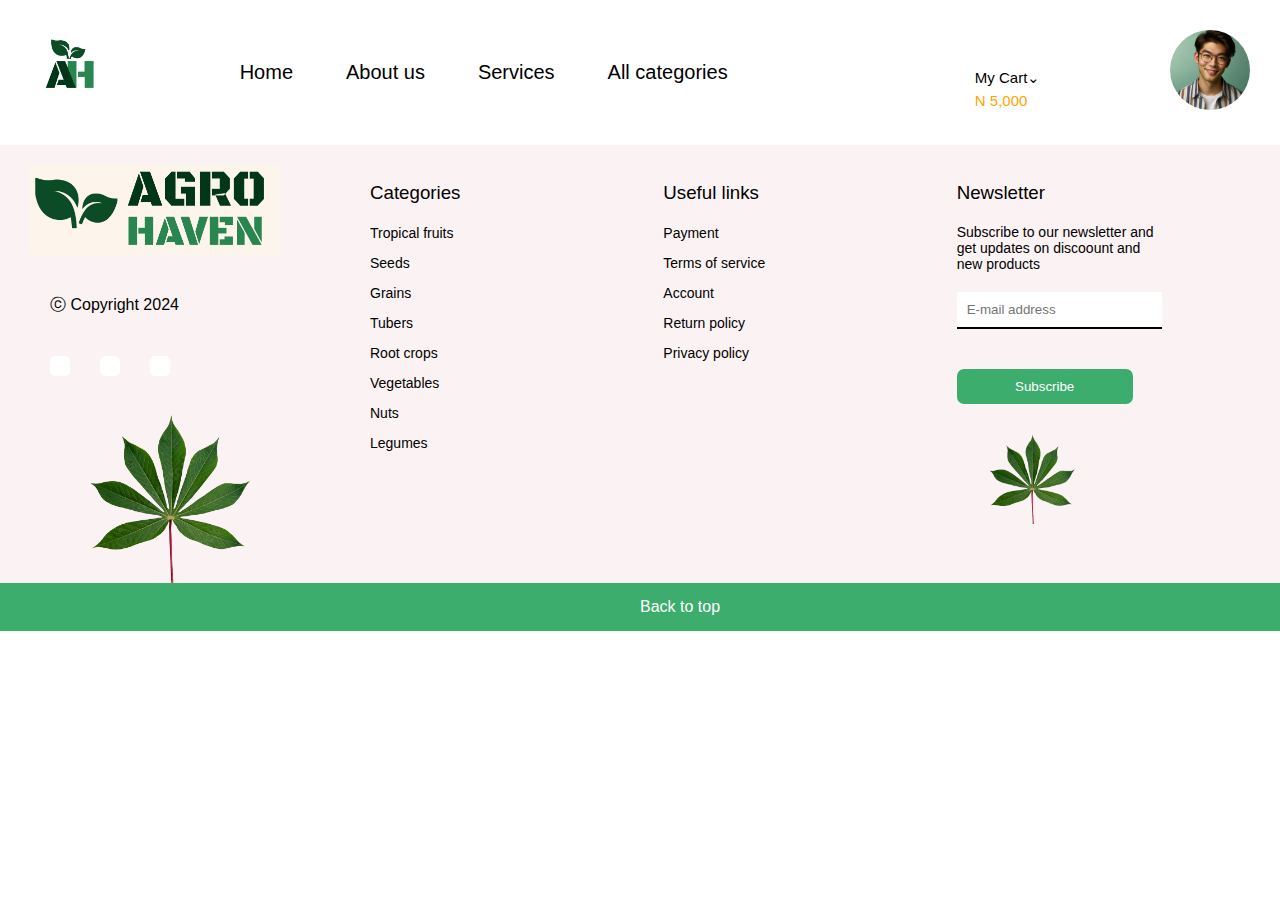
==== about.html @ 66e82fbe "update footer for all pages" ====
<!DOCTYPE html>
<html lang="en">
<head>
    <meta charset="UTF-8">
    <meta name="viewport" content="width=device-width, initial-scale=1.0">
    <title>AgroHeaven</title>
    <!-- swiper js -->
    <script src="https://cdn.jsdelivr.net/npm/swiper@8/swiper-bundle.min.js"></script>
     <!-- styling swiper -->
     <link rel="stylesheet" href="https://cdn.jsdelivr.net/npm/swiper@8/swiper-bundle.min.css" />

    <!-- link cdn -->
    <link rel="stylesheet" href="https://cdnjs.cloudflare.com/ajax/libs/font-awesome/6.5.2/css/all.min.css" 
    integrity="sha512-SnH5WK+bZxgPHs44uWIX+LLJAJ9/2PkPKZ5QiAj6Ta86w+fsb2TkcmfRyVX3pBnMFcV7oQPJkl9QevSCWr3W6A==" 
    crossorigin="anonymous" referrerpolicy="no-referrer" />

    <!-- styling css -->
    <link rel="stylesheet" href="style.css">


</head>
<body>

    <div class="container">

    <!-- header section start-------- -->
        <div class="navbar">
            <div class="logo">
                <img src="ima/logo.png" class="logo" alt="logo">
            </div>

            <nav>
                <a href="index.html">Home</a>
                <a href="#">About us</a>
                <a href="#service">Services</a>
                <a href="category.html">All categories</a>
               
            </nav>

            <div class="icons">
                <a href="#" class="fas fa-search"></a>
                <div class="cart">
                    <ul>
                        <li><a href="#">My Cart⌄</a></li>
                        <li><a href=""><span>N 5,000</span></a></li>
                    </ul>
                    <a href="#" class="fas fa-shopping-cart"></a>
                </div>
            </div>

            <div class="profile">
                <img src="ima/profile.jpeg" alt="" class="profile">
            </div>
        </div>

        <!------------ write your code from here------- -->




    </div>
    <footer>
        <div class="footer_details">
            <div class="company">
                <img src="ima/company.png"  class="comp">
                <p>ⓒ Copyright 2024</p>
                <div class="social_media">
                    <i class="fab fa-instagram"></i>
                    <i class="fab fa-facebook"></i>
                    <i class="fab fa-linkedin"></i>
                </div>
                <img src="ima/cassava.png "class="cassava" alt="">
            </div>
    
            <div class="categories">
                <h3>Categories</h3>
                <ul>
                    <li><a href="#">Tropical fruits</a></li>
                    <li><a href="#">Seeds</a></li>
                    <li><a href="#">Grains</a></li>
                    <li><a href="#">Tubers</a></li>
                    <li><a href="#">Root crops</a></li>
                    <li><a href="#">Vegetables</a></li>
                    <li><a href="#">Nuts</a></li>
                    <li><a href="#">Legumes</a></li>   
                </ul>
            </div>
    
            <div class="linking">
                <h3>Useful links</h3>
                <ul>
                    <li><a href="checkout.html">Payment</a></li>
                    <li><a href="policies.html">Terms of service</a></li>
                    <li><a href="#">Account</a></li>
                    <li><a href="policies.html">Return policy</a></li>
                    <li><a href="policies.html">Privacy policy</a></li>
      
                </ul>
            </div>
    
            <div class="newsletter">
                <h3>Newsletter</h3>
                <p>
                    Subscribe to our newsletter and get updates on discoount and new products
                </p>
                <input type="email" id="email" name="email" placeholder="E-mail address" required>
                <hr>
                <button>Subscribe</button>
                <img src="ima/cassava.png" alt="">
            </div>
        </div>

        <div class="back_top">
            <a href="index.html">Back to top</a>
        </div>


    </footer>

    <script src="script.js">

    </script>


</body>
</html>
---- style.css ----
:root {
    --bg_color: #FFFFFF;
    /* --light_green: linear-gradient(to right, #45b667 , #FFFFFF); */
    --btn_color: #3CAD6D;
    --dark_green: #0F6722;
    --footer_color: #FDF4EB;
    --text_color: black;
}

 
*{
    margin:0;
    padding: 0;
    box-sizing: border-box;
    font-family: sans-serif;
    outline: none;
    border: none;
    text-decoration: none;
    
}
/* ---------------navbar---------------- */
.navbar {
    display: flex;
    justify-content: space-between; 
    align-items: center;
    background-color: var(--bg_color);
    color: white;
    font-size: 20px;
    padding: 30px;
}

.navbar img {
    
    width: 80px;
    height: auto;
    border-radius: 50%; 
    object-fit: cover;
    cursor: pointer;
   
}

nav {
    display: flex;
    flex-direction: row;
    align-items: center;
    gap: 20px;
    width: 40%;
    justify-content: space-between;
} 
nav a{
    text-decoration: none;
    color: var(--text_color);
}
nav a:hover{
    color: var(--btn_color);
}
.navbar .icons{
    padding-top: 30px;
    display: flex;
    flex-direction: row;
    align-items: right;
    gap: 20px;
    width: 15%;
    justify-content: space-between;
    
}
.navbar .icons a {
    color: black;
}

.navbar .icons a:hover{
    color: var(--btn_color);
}

.navbar .icons .cart{
    display: flex;
}
.navbar .icons ul{
    display: block;
}
.navbar .icons ul a{
    font-size: 15px;
    padding-right: 0;
}
.navbar .icons ul span{
    font: 10px;
    color: orange;
}

/* -------------------section home below nav---------- */
.row {
    display: flex;
    flex-direction: row;
    justify-content: space-between;
    align-items: center;
    margin: 10px 0px;
    padding: 50px;
    /* background-color: #dbf7e7 */
    background: linear-gradient(to right, #a1f2d36c, #FFFFFFA6);

}

.col1{
    padding-top: 50px;
    flex-basis: 45%;
    position: relative;
    margin-left: 60px;
    color: var(--text-color);
}

.col1 h2 {
    font-size: 30px;
    padding-bottom: 15px;
}

.col1 p {
    margin-top: 5px;
    font-size: 15px;
    font-weight: 400;
    padding-bottom: 30px;
}

.col1 .shop_btn{

    padding: 10px;
    background: var(--btn_color);
    border-radius: 7px;
    width: 200px;
    margin-bottom: 30px;

}
.col1 .shop_btn a{
    color: white;
    font-size: 18px;
    font-weight: 500;
}


.col2{
    padding-top: 50px;
    position: relative;
    flex-basis: 55%;
    display: flex;
    flex-direction: row;
    align-items: left;
}




.image1{
    position: absolute;
    width: 300px;
    height: 200px;
}
.image2 {
    position: absolute;
    width: 300px;
    height: 600px;
}

.image1 {
    z-index: 1; /* Image 1 is below Image 2 */
    left: 0;
    top: -100px;
}

.image2 {
    z-index: 2; /* Image 2 is above Image 1 */
    left: 200px;
    top:-190px; /* Add a gap of 10px between the images */
}

/* ---------------instruction--------------- */
.instruction {
    display: flex;
    flex-direction: row;
    justify-content: space-between;
    padding: 25px;
    margin: 20px;
}

.instruct1, .instruct2, .instruct3, .instruct4{
    display: flex;
    flex-direction: row;
    gap: 20px;
}
.instruction i {
    font-size: 40px;
    color: orange;
}
.instruction p{
    font-size: 18px;
    color: black;
}

/* ------------best category------ */
.best_cat {
    display: flex;
    flex-direction: column;
}
.best_cat h3 {
    margin-left: 40%;
}
.best_cat .cat {
    display: flex;
    flex-direction: row;
    justify-content: space-between;
    margin: 30px;
    padding: 20px;

}

.img1, .img2, .img3, .img4, .img5{
    display: flex;
    flex-direction: column;
    row-gap: 10px;
}

.best_cat .cat img{
    width: 120px;
    height: 120px;
    border-radius: 50%;
    background: #eee8e3;
    object-fit: cover;
}

.best_cat .cat p{
    margin-left: 28px;
    font-size: 18px;
}

/* -------------Product display----------------- */
/* styles.css */

/* Product Card Styles */
.product-card {
    background-color: #f9f9f9;
    border: 1px solid #ddd;
    padding: 20px;
    text-align: center;
    box-shadow: 0 2px 4px rgba(0, 0, 0, 0.1);
    margin: 10px;
}

.product-card img {
    max-width: 100%;
    height: auto;
}

.product-card h2 {
    font-size: 18px;
    margin: 10px 0;
}

.product-card sub {
    font-size: 14px;
    color: #888;
}

.rating {
    color: #f1c40f; /* Star color */
    font-size: 16px;
}

.checked {
    color: #f1c40f; /* Filled star color */
}

.swiper-wrapper{
    display: flex;
    flex-direction: row;
}

.swiper{
    width: 750px;
    height: 385px;
    margin: 10px;
    justify-content: center;
    align-items: center;
    display: flex;
}

 /* Product card container */
.product {
    position: relative;
    display: flex;
    flex-direction: column;
    width: 100%;
    justify-content: center;
    align-items: center;
    text-align: center;
    background:var(--bg-color) ;
}

.product h2{
    font-size: 54px;
    color: #095000;
}
.product p{
    padding: 10px;
}
.swiper{
    width: 90%;
    height: 385px;
    margin: 10px;
    justify-content: center;
    align-items: center;
    display: flex;
    flex-direction: row;
    object-fit: cover;
}

.swiper-slide {
    background-color: #f9f9f9;
    border: 2px solid #ddd;
    padding: 10px;
    height: 320px;
    text-align: center;
    box-shadow: 0 2px 4px rgba(0, 0, 0, 0.1);
    margin: 10px;
}

/* Product image */
.swiper-slide img {
    margin-top: 30px;
    position: relative;
    width: 180px;
    height: 140px;
    object-fit: cover;
    margin-bottom: 30px;
}

/* Product name */
.swiper-slide h2 {
    font-size: 18px;
    margin-bottom: 20px;
}

/* Price per kg */
.swiper-slide sub {
    margin-bottom: 25px;
    font-size: 14px;
    color: #090909;
} 

/* Star rating */
.rating {
    color: #c7c3c3; /* Star color */
    font-size: 16px;
}

.checked {
    color: #f1c40f; /* Filled star color */
}

/* --------next section shop now------------- */
.goShopping {
    margin-top: 20px;
    display: flex;
    flex-direction: row;
    margin-bottom: 20px;
}

.first_col{
    /* padding-top: 20px; */
    flex-basis: 60%;
    position: relative;
    margin-left: 100px;
    color: var(--text-color);
}
.first_col img {
    margin-left: 20%;
    max-width: 300px;
    height: auto;
}
.second_col {
    padding-top: 50px;
    position: relative;
    flex-basis: 40%;
    display: flex;
    flex-direction: column;
    align-items: left;
}

.second_col p{
    width: 60%;
    margin-bottom: 50px;
    font-size: 17px;
    font-weight: 400;
}

.second_col button {
    width: 60%;
    padding: 10px;
    background: var(--btn_color);
    color: #fff;
    border-radius: 7px;
}

/* -----------------overview-------------------- */
.overview {
    background: var(--dark_green);
    display: flex;
    flex-direction: row;
    justify-content: space-between;
    padding: 30px 50px 30px 50px;
    margin: 20px;
    border-radius: 7px;
}

.ov1, .ov2, .ov3, .ov4 {
    display: flex;
    flex-direction: row;
    gap: 10px;
}

.overview i{
    font-size: 40px;
    color: #3CAD6D;
}
.overview h3{
    color: #fff;
    font-size: 17px;
    font-weight: 600;
    z-index: 1;

}
.overview h3 span{
    font-size: 23px;
    z-index: 2;
    font-weight: 600;
}
.overview .ov3-span1{
    font-size: 23px;
    top: -30px;
    font-weight: 600;
}

.overview .ov3-span2{
    z-index: 2;
    font-weight: 600;
    font-size: 19px;
    top: 0;
}
.overview p{
    font-size: 14px;
    font-weight: 400;
    color: #fff;
}

.feedback{
    margin: 20px;
    display: flex;
    flex-direction: column;
    align-items: center;
    padding: 30px;
    background-color: #a1f2d36c;
    border-radius: 7px;
}
.feedback h3{
    padding: 30px;
}

.customer {
    display: flex;
    flex-direction: row;
    gap: 30px;
    /* justify-content: space-between; */
}
/*  */

.carol, .michael, .favour {
    display: flex;
    flex-direction: row;
    background: #fff;
    border: #d8c7c7;
    border-radius: 7px;
    width: 350px;
    height: 250px;
    box-shadow: 3px 2px 4px rgba(0, 0, 0, 0.1);
}

.user_image {
    width: 100px;
    height: 200px;
    flex-basis: 30%;
    position: relative;
}
.user_image img{
    width: fit-content;
    height: 100px;
    border-radius: 50%;
    margin-top: 100px;
    margin-left: 10px;
}
.text {
    padding-top: 50px;
    position: relative;
    flex-basis: 70%;
    display: flex;
    flex-direction: column;
    row-gap: 12px;
    align-items: left;
}
.text p{
    margin-right: 15px;
}
.text h5 {
    display: flex;
    flex-direction: row;
}

/* --------------app------------- */
.app{
    margin-left: 20px;
    display: flex;
    flex-direction: row;
    justify-content: space-between;
    height: 300px;
    border-radius: 7px;
    background: linear-gradient(to right, #beecbed0, #ffff);

}
.market
{
    flex-basis: 70%;
    width: 100%;
    margin-right: 40px;
    height:300px ;
    background: linear-gradient(to right, #8bf6bd6c,#99f9c2 #beeee5);

}
.market img {
    margin-left: 1px;
    width: 80%;
    height: 300px;
    border-radius: 7px;

}
.mobile_app{
    flex-basis: 30%;
    margin-left: 60px;
    width: 100%;
    height: 300px;
}
.mobile_app img{
    width: auto;
    height: 320px;
  
}
/* --partner */

.partner {
    display: flex;
    flex-direction: column;
    align-items: center;
    padding: 20px;
    margin-left: 20px;
}
.partner h3{
    margin-top: 20px;

}
.partner .camp{
    display: flex;
    flex-direction: row;
}
.camp img {
    width: 200px;
    height: fit-content;
}
/* ---------- */









/* ----------footer----------------- */
footer {
    display: flex;
    flex-direction: column;
    align-items: center;
}
/* footer details */
.footer_details{
    display: flex;
    flex-direction: row;
    justify-content: space-between;
    background: #f8ececa1;
}

.company, .categories, .linking, .newsletter {
    width: 25%;
    display: flex;
    flex-direction: column;
    margin-top: 20px;
    row-gap: 20px;
}
.footer_details h3{
    margin-top: 17px;
    color: #000;
    font-weight: 500;
}
.footer_details h3:hover{
    color: var(--dark_green);
    font-weight: 500;
}
.company{
    margin-left: 30px;
    
    
}
.company .comp{
    max-width: 250px;
    height: 90px;
}
.company p{
    padding: 20px;
}
.social_media {
    padding-left: 20px;
    display: flex;
    flex-direction: row;
    gap: 30px;
}
.social_media i{
    padding: 10px;
    background: #fff;
    color: var(--dark_green);
    border-radius: 5px;
}
.social_media i:hover {
    background: var(--dark_green);
    color: #fff;
}
.company .cassava {
    margin-right: 40px;
}

.categories{
    margin-left: 20px;
}
.categories ul {
    list-style: none;
}
.categories ul li{
    margin-bottom: 12px;
}
.categories ul li a{
    color: #000;
    font-size: 14px;
}
.categories ul li a:hover{
    color: var(--btn_color);
}

.linking ul {
    list-style: none;
}
.linking ul li{
    margin-bottom: 12px;
}
.linking ul li a{
    color: #000;
    font-size: 14px;
}
.linking ul li a:hover{
    color: var(--btn_color);
}

.newsletter {
    margin-right: 30px;
}

.newsletter p{
    font-size: 14px;
    width: 70%;
}
.newsletter input{
    width: 70%;
    padding: 10px;
    border-bottom: 2px solid #000;
}
.newsletter button{
    padding: 10px;
    background: var(--btn_color);
    width: 60%;
    align-items: center;
    color: #fff;
    cursor: pointer;
    border-radius: 7px;
}
.newsletter button:hover{
    background: #cff3db;
    color: var(--dark_green);
}
.newsletter img{
    height: 100px;
    width: 150px;
}

/* backtop */
.back_top {
    width: 100%;
    background: #3CAD6D;
    align-items: center;
    padding: 15px;
}
.back_top a{
    text-decoration: none;
    color: #fff;
    font-size: 16px;
    margin-left: 50%;
}
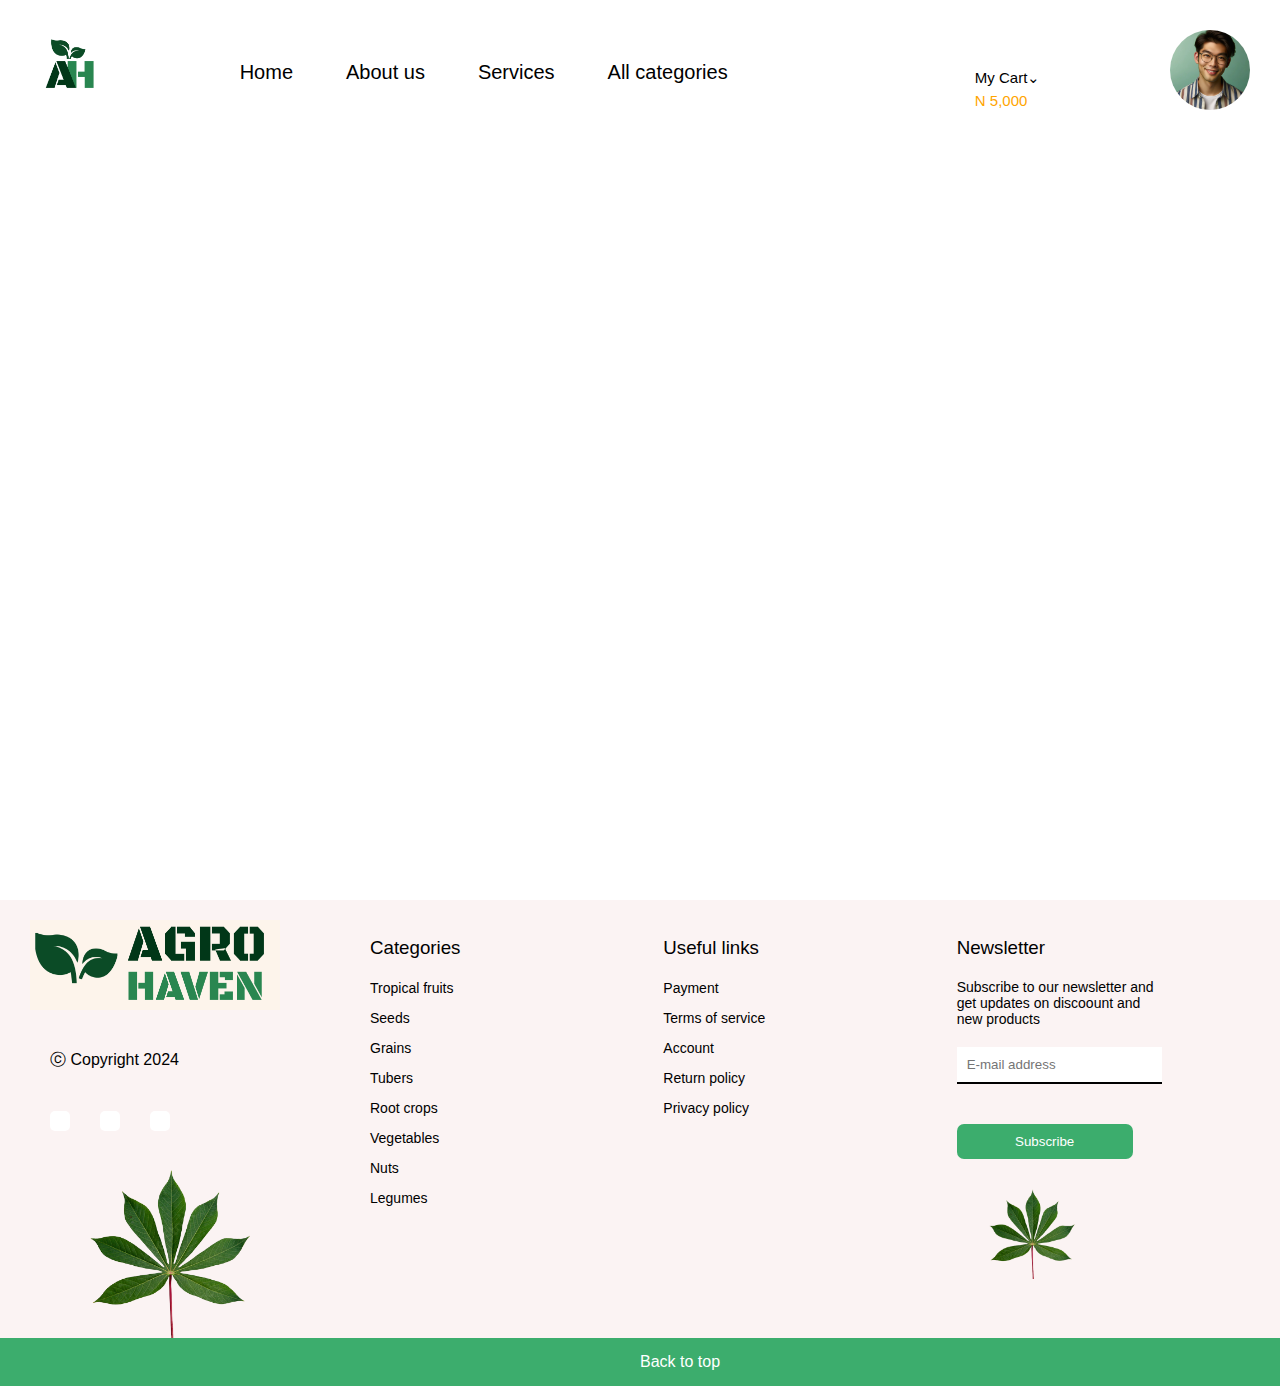
==== commit 2e92f6f3: "fixed footer" ====
--- a/about.html
+++ b/about.html
@@ -21,7 +21,7 @@
 </head>
 <body>
 
-    <div class="container">
+    <div class="container_all">
 
     <!-- header section start-------- -->
         <div class="navbar">
--- a/style.css
+++ b/style.css
@@ -16,9 +16,13 @@
     outline: none;
     border: none;
     text-decoration: none;
+    scroll-behavior: smooth;
     
 }
 /* ---------------navbar---------------- */
+.container_all{
+    min-height: 100vh; 
+}
 .navbar {
     display: flex;
     justify-content: space-between; 
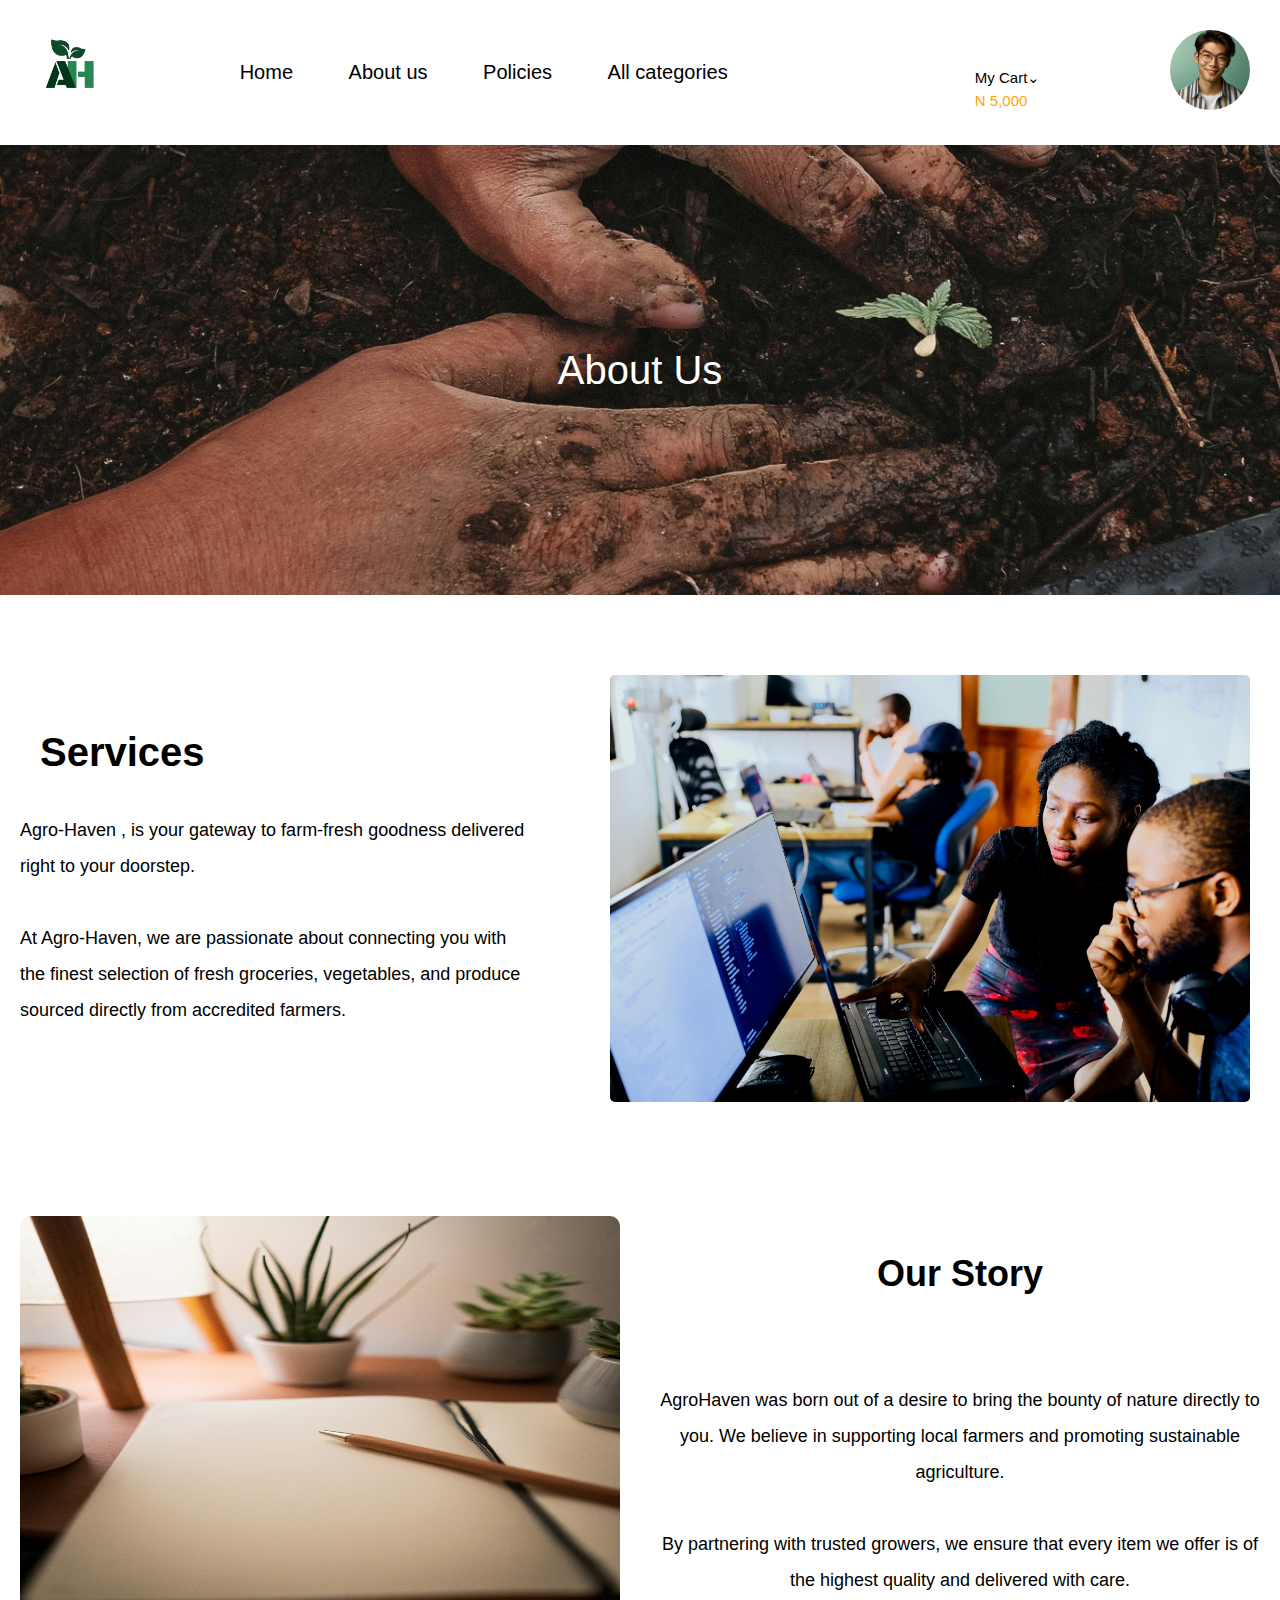
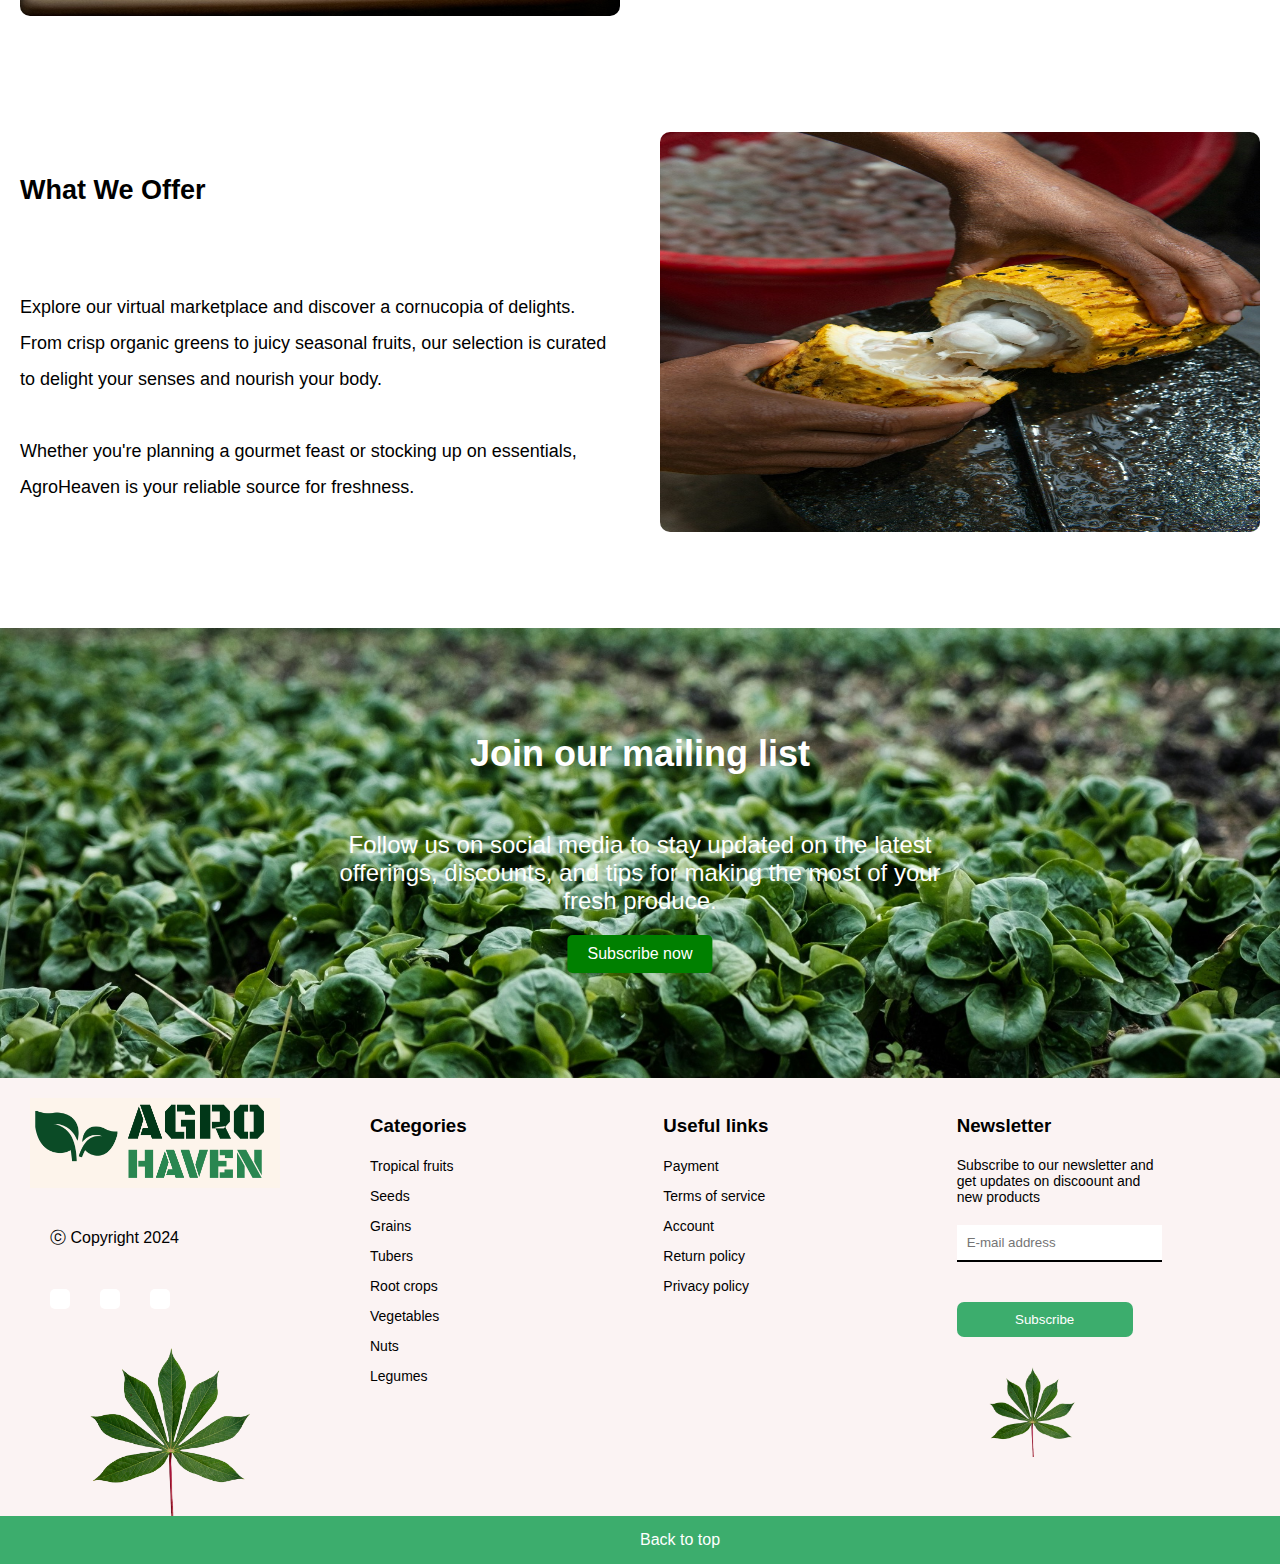
==== commit c31376c9: "queen" ====
--- a/about.html
+++ b/about.html
@@ -1,29 +1,31 @@
 <!DOCTYPE html>
 <html lang="en">
+
 <head>
     <meta charset="UTF-8">
     <meta name="viewport" content="width=device-width, initial-scale=1.0">
     <title>AgroHeaven</title>
     <!-- swiper js -->
     <script src="https://cdn.jsdelivr.net/npm/swiper@8/swiper-bundle.min.js"></script>
-     <!-- styling swiper -->
-     <link rel="stylesheet" href="https://cdn.jsdelivr.net/npm/swiper@8/swiper-bundle.min.css" />
+    <!-- styling swiper -->
+    <link rel="stylesheet" href="https://cdn.jsdelivr.net/npm/swiper@8/swiper-bundle.min.css" />
 
     <!-- link cdn -->
-    <link rel="stylesheet" href="https://cdnjs.cloudflare.com/ajax/libs/font-awesome/6.5.2/css/all.min.css" 
-    integrity="sha512-SnH5WK+bZxgPHs44uWIX+LLJAJ9/2PkPKZ5QiAj6Ta86w+fsb2TkcmfRyVX3pBnMFcV7oQPJkl9QevSCWr3W6A==" 
-    crossorigin="anonymous" referrerpolicy="no-referrer" />
+    <link rel="stylesheet" href="https://cdnjs.cloudflare.com/ajax/libs/font-awesome/6.5.2/css/all.min.css"
+        integrity="sha512-SnH5WK+bZxgPHs44uWIX+LLJAJ9/2PkPKZ5QiAj6Ta86w+fsb2TkcmfRyVX3pBnMFcV7oQPJkl9QevSCWr3W6A=="
+        crossorigin="anonymous" referrerpolicy="no-referrer" />
 
     <!-- styling css -->
     <link rel="stylesheet" href="style.css">
 
 
 </head>
+
 <body>
 
     <div class="container_all">
 
-    <!-- header section start-------- -->
+        <!-- header section start-------- -->
         <div class="navbar">
             <div class="logo">
                 <img src="ima/logo.png" class="logo" alt="logo">
@@ -32,9 +34,9 @@
             <nav>
                 <a href="index.html">Home</a>
                 <a href="#">About us</a>
-                <a href="#service">Services</a>
+                <a href="./policies.html">Policies</a>
                 <a href="category.html">All categories</a>
-               
+
             </nav>
 
             <div class="icons">
@@ -54,6 +56,100 @@
         </div>
 
         <!------------ write your code from here------- -->
+        <div class="about-section">
+            <img src="ima/about.jpeg" alt="About Us" />
+            <div class="about-text">About Us</div>
+            <br />
+            <br />
+            <br />
+            <hr />
+            <div class="produce" id="#service">
+                <h3>Services</h3>
+                <p>
+                    Agro-Haven , is your gateway to farm-fresh goodness
+                    delivered right to your doorstep.
+                    <br />
+                    <br />
+                    At Agro-Haven, we are passionate about connecting you
+                    with the finest selection of fresh groceries, vegetables,
+                    and produce sourced directly from accredited farmers.
+                </p>
+            </div>
+        </div>
+        <div class="additional-content">
+            <img src="ima/im2.jpeg" alt="Additional Image" />
+        </div>
+        <br />
+        <br />
+        <br />
+        <hr />
+        <br />
+        <br />
+        <div class="container_about">
+            <div class="story">
+                <h1>Our Story</h1>
+                <br />
+                <br />
+                <p>
+                    AgroHaven was born out of a desire to bring the
+                    bounty of nature directly to you. We believe in
+                    supporting local farmers and promoting
+                    sustainable agriculture.
+                    <br />
+                    <br />
+                    By partnering with trusted growers, we ensure
+                    that every item we offer is of the highest quality
+                    and delivered with care.
+                </p>
+            </div>
+            <div class="story-content">
+                <img src="ima/im3.jpeg" alt="story Image" />
+            </div>
+        </div>
+        <br />
+        <br />
+        <hr />
+        <br />
+        <br />
+        <div class="offer">
+            <div class="whatWeOffer">
+                <h2>What We Offer</h2>
+                <br />
+                <br />
+                <p>
+                    Explore our virtual marketplace and discover a
+                    cornucopia of delights. From crisp organic greens to juicy
+                    seasonal fruits, our selection is curated to delight your
+                    senses and nourish your body.
+                    <br />
+                    <br />
+                    Whether you're planning a gourmet feast or stocking up
+                    on essentials, AgroHeaven is your reliable source for
+                    freshness.
+                </p>
+            </div>
+            <div class="offer-content">
+                <img src="ima/im4.jpeg" alt="offer Image" />
+            </div>
+        </div>
+        <br />
+        <br />
+        <hr />
+        <br />
+        <br />
+        <div class="join-us-section">
+            <img src="ima/im5.jpeg" alt="join-us" />
+            <div class="mailing-list">
+                <h2>Join our mailing list</h2>
+                <br />
+                <br />
+                Follow us on social media to stay updated on the latest <br />
+                offerings, discounts, and tips for making the most of your <br />
+                fresh produce.
+                <br />
+                <button>Subscribe now</button>
+            </div>
+        </div>
 
 
 
@@ -62,16 +158,16 @@
     <footer>
         <div class="footer_details">
             <div class="company">
-                <img src="ima/company.png"  class="comp">
+                <img src="ima/company.png" class="comp">
                 <p>ⓒ Copyright 2024</p>
                 <div class="social_media">
                     <i class="fab fa-instagram"></i>
                     <i class="fab fa-facebook"></i>
                     <i class="fab fa-linkedin"></i>
                 </div>
-                <img src="ima/cassava.png "class="cassava" alt="">
-            </div>
-    
+                <img src="ima/cassava.png " class="cassava" alt="">
+            </div>
+
             <div class="categories">
                 <h3>Categories</h3>
                 <ul>
@@ -82,10 +178,10 @@
                     <li><a href="#">Root crops</a></li>
                     <li><a href="#">Vegetables</a></li>
                     <li><a href="#">Nuts</a></li>
-                    <li><a href="#">Legumes</a></li>   
+                    <li><a href="#">Legumes</a></li>
                 </ul>
             </div>
-    
+
             <div class="linking">
                 <h3>Useful links</h3>
                 <ul>
@@ -94,10 +190,10 @@
                     <li><a href="#">Account</a></li>
                     <li><a href="policies.html">Return policy</a></li>
                     <li><a href="policies.html">Privacy policy</a></li>
-      
+
                 </ul>
             </div>
-    
+
             <div class="newsletter">
                 <h3>Newsletter</h3>
                 <p>
@@ -123,4 +219,5 @@
 
 
 </body>
+
 </html>--- a/style.css
+++ b/style.css
@@ -7,9 +7,9 @@
     --text_color: black;
 }
 
- 
-*{
-    margin:0;
+
+* {
+    margin: 0;
     padding: 0;
     box-sizing: border-box;
     font-family: sans-serif;
@@ -17,15 +17,17 @@
     border: none;
     text-decoration: none;
     scroll-behavior: smooth;
-    
-}
+
+}
+
 /* ---------------navbar---------------- */
-.container_all{
-    min-height: 100vh; 
-}
+.container_all {
+    min-height: 100vh;
+}
+
 .navbar {
     display: flex;
-    justify-content: space-between; 
+    justify-content: space-between;
     align-items: center;
     background-color: var(--bg_color);
     color: white;
@@ -34,13 +36,13 @@
 }
 
 .navbar img {
-    
+
     width: 80px;
     height: auto;
-    border-radius: 50%; 
+    border-radius: 50%;
     object-fit: cover;
     cursor: pointer;
-   
+
 }
 
 nav {
@@ -50,15 +52,18 @@
     gap: 20px;
     width: 40%;
     justify-content: space-between;
-} 
-nav a{
+}
+
+nav a {
     text-decoration: none;
     color: var(--text_color);
 }
-nav a:hover{
+
+nav a:hover {
     color: var(--btn_color);
 }
-.navbar .icons{
+
+.navbar .icons {
     padding-top: 30px;
     display: flex;
     flex-direction: row;
@@ -66,30 +71,35 @@
     gap: 20px;
     width: 15%;
     justify-content: space-between;
-    
-}
+
+}
+
 .navbar .icons a {
     color: black;
 }
 
-.navbar .icons a:hover{
+.navbar .icons a:hover {
     color: var(--btn_color);
 }
 
-.navbar .icons .cart{
-    display: flex;
-}
-.navbar .icons ul{
+.navbar .icons .cart {
+    display: flex;
+}
+
+.navbar .icons ul {
     display: block;
 }
-.navbar .icons ul a{
+
+.navbar .icons ul a {
     font-size: 15px;
     padding-right: 0;
 }
-.navbar .icons ul span{
+
+.navbar .icons ul span {
     font: 10px;
     color: orange;
 }
+
 
 /* -------------------section home below nav---------- */
 .row {
@@ -104,7 +114,7 @@
 
 }
 
-.col1{
+.col1 {
     padding-top: 50px;
     flex-basis: 45%;
     position: relative;
@@ -124,7 +134,7 @@
     padding-bottom: 30px;
 }
 
-.col1 .shop_btn{
+.col1 .shop_btn {
 
     padding: 10px;
     background: var(--btn_color);
@@ -133,14 +143,15 @@
     margin-bottom: 30px;
 
 }
-.col1 .shop_btn a{
+
+.col1 .shop_btn a {
     color: white;
     font-size: 18px;
     font-weight: 500;
 }
 
 
-.col2{
+.col2 {
     padding-top: 50px;
     position: relative;
     flex-basis: 55%;
@@ -152,11 +163,12 @@
 
 
 
-.image1{
+.image1 {
     position: absolute;
     width: 300px;
     height: 200px;
 }
+
 .image2 {
     position: absolute;
     width: 300px;
@@ -164,16 +176,20 @@
 }
 
 .image1 {
-    z-index: 1; /* Image 1 is below Image 2 */
+    z-index: 1;
+    /* Image 1 is below Image 2 */
     left: 0;
     top: -100px;
 }
 
 .image2 {
-    z-index: 2; /* Image 2 is above Image 1 */
+    z-index: 2;
+    /* Image 2 is above Image 1 */
     left: 200px;
-    top:-190px; /* Add a gap of 10px between the images */
-}
+    top: -190px;
+    /* Add a gap of 10px between the images */
+}
+
 
 /* ---------------instruction--------------- */
 .instruction {
@@ -184,16 +200,21 @@
     margin: 20px;
 }
 
-.instruct1, .instruct2, .instruct3, .instruct4{
+.instruct1,
+.instruct2,
+.instruct3,
+.instruct4 {
     display: flex;
     flex-direction: row;
     gap: 20px;
 }
+
 .instruction i {
     font-size: 40px;
     color: orange;
 }
-.instruction p{
+
+.instruction p {
     font-size: 18px;
     color: black;
 }
@@ -203,9 +224,11 @@
     display: flex;
     flex-direction: column;
 }
+
 .best_cat h3 {
     margin-left: 40%;
 }
+
 .best_cat .cat {
     display: flex;
     flex-direction: row;
@@ -215,13 +238,17 @@
 
 }
 
-.img1, .img2, .img3, .img4, .img5{
+.img1,
+.img2,
+.img3,
+.img4,
+.img5 {
     display: flex;
     flex-direction: column;
     row-gap: 10px;
 }
 
-.best_cat .cat img{
+.best_cat .cat img {
     width: 120px;
     height: 120px;
     border-radius: 50%;
@@ -229,7 +256,7 @@
     object-fit: cover;
 }
 
-.best_cat .cat p{
+.best_cat .cat p {
     margin-left: 28px;
     font-size: 18px;
 }
@@ -263,20 +290,22 @@
 }
 
 .rating {
-    color: #f1c40f; /* Star color */
+    color: #f1c40f;
+    /* Star color */
     font-size: 16px;
 }
 
 .checked {
-    color: #f1c40f; /* Filled star color */
-}
-
-.swiper-wrapper{
-    display: flex;
-    flex-direction: row;
-}
-
-.swiper{
+    color: #f1c40f;
+    /* Filled star color */
+}
+
+.swiper-wrapper {
+    display: flex;
+    flex-direction: row;
+}
+
+.swiper {
     width: 750px;
     height: 385px;
     margin: 10px;
@@ -285,7 +314,7 @@
     display: flex;
 }
 
- /* Product card container */
+/* Product card container */
 .product {
     position: relative;
     display: flex;
@@ -294,17 +323,19 @@
     justify-content: center;
     align-items: center;
     text-align: center;
-    background:var(--bg-color) ;
-}
-
-.product h2{
+    background: var(--bg-color);
+}
+
+.product h2 {
     font-size: 54px;
     color: #095000;
 }
-.product p{
+
+.product p {
     padding: 10px;
 }
-.swiper{
+
+.swiper {
     width: 90%;
     height: 385px;
     margin: 10px;
@@ -346,16 +377,18 @@
     margin-bottom: 25px;
     font-size: 14px;
     color: #090909;
-} 
+}
 
 /* Star rating */
 .rating {
-    color: #c7c3c3; /* Star color */
+    color: #c7c3c3;
+    /* Star color */
     font-size: 16px;
 }
 
 .checked {
-    color: #f1c40f; /* Filled star color */
+    color: #f1c40f;
+    /* Filled star color */
 }
 
 /* --------next section shop now------------- */
@@ -366,18 +399,20 @@
     margin-bottom: 20px;
 }
 
-.first_col{
+.first_col {
     /* padding-top: 20px; */
     flex-basis: 60%;
     position: relative;
     margin-left: 100px;
     color: var(--text-color);
 }
+
 .first_col img {
     margin-left: 20%;
     max-width: 300px;
     height: auto;
 }
+
 .second_col {
     padding-top: 50px;
     position: relative;
@@ -387,7 +422,7 @@
     align-items: left;
 }
 
-.second_col p{
+.second_col p {
     width: 60%;
     margin-bottom: 50px;
     font-size: 17px;
@@ -402,6 +437,7 @@
     border-radius: 7px;
 }
 
+
 /* -----------------overview-------------------- */
 .overview {
     background: var(--dark_green);
@@ -413,47 +449,54 @@
     border-radius: 7px;
 }
 
-.ov1, .ov2, .ov3, .ov4 {
+.ov1,
+.ov2,
+.ov3,
+.ov4 {
     display: flex;
     flex-direction: row;
     gap: 10px;
 }
 
-.overview i{
+.overview i {
     font-size: 40px;
     color: #3CAD6D;
 }
-.overview h3{
+
+.overview h3 {
     color: #fff;
     font-size: 17px;
     font-weight: 600;
     z-index: 1;
 
 }
-.overview h3 span{
+
+.overview h3 span {
     font-size: 23px;
     z-index: 2;
     font-weight: 600;
 }
-.overview .ov3-span1{
+
+.overview .ov3-span1 {
     font-size: 23px;
     top: -30px;
     font-weight: 600;
 }
 
-.overview .ov3-span2{
+.overview .ov3-span2 {
     z-index: 2;
     font-weight: 600;
     font-size: 19px;
     top: 0;
 }
-.overview p{
+
+.overview p {
     font-size: 14px;
     font-weight: 400;
     color: #fff;
 }
 
-.feedback{
+.feedback {
     margin: 20px;
     display: flex;
     flex-direction: column;
@@ -462,7 +505,8 @@
     background-color: #a1f2d36c;
     border-radius: 7px;
 }
-.feedback h3{
+
+.feedback h3 {
     padding: 30px;
 }
 
@@ -472,9 +516,12 @@
     gap: 30px;
     /* justify-content: space-between; */
 }
+
 /*  */
 
-.carol, .michael, .favour {
+.carol,
+.michael,
+.favour {
     display: flex;
     flex-direction: row;
     background: #fff;
@@ -491,13 +538,15 @@
     flex-basis: 30%;
     position: relative;
 }
-.user_image img{
+
+.user_image img {
     width: fit-content;
     height: 100px;
     border-radius: 50%;
     margin-top: 100px;
     margin-left: 10px;
 }
+
 .text {
     padding-top: 50px;
     position: relative;
@@ -507,16 +556,19 @@
     row-gap: 12px;
     align-items: left;
 }
-.text p{
+
+.text p {
     margin-right: 15px;
 }
+
 .text h5 {
     display: flex;
     flex-direction: row;
 }
 
+
 /* --------------app------------- */
-.app{
+.app {
     margin-left: 20px;
     display: flex;
     flex-direction: row;
@@ -526,15 +578,16 @@
     background: linear-gradient(to right, #beecbed0, #ffff);
 
 }
-.market
-{
+
+.market {
     flex-basis: 70%;
     width: 100%;
     margin-right: 40px;
-    height:300px ;
-    background: linear-gradient(to right, #8bf6bd6c,#99f9c2 #beeee5);
-
-}
+    height: 300px;
+    background: linear-gradient(to right, #8bf6bd6c, #99f9c2 #beeee5);
+
+}
+
 .market img {
     margin-left: 1px;
     width: 80%;
@@ -542,17 +595,21 @@
     border-radius: 7px;
 
 }
-.mobile_app{
+
+.mobile_app {
     flex-basis: 30%;
     margin-left: 60px;
     width: 100%;
     height: 300px;
 }
-.mobile_app img{
+
+.mobile_app img {
     width: auto;
     height: 320px;
-  
-}
+
+}
+
+
 /* --partner */
 
 .partner {
@@ -562,24 +619,449 @@
     padding: 20px;
     margin-left: 20px;
 }
-.partner h3{
+
+.partner h3 {
     margin-top: 20px;
 
 }
-.partner .camp{
-    display: flex;
-    flex-direction: row;
-}
+
+.partner .camp {
+    display: flex;
+    flex-direction: row;
+}
+
 .camp img {
     width: 200px;
     height: fit-content;
 }
-/* ---------- */
-
-
-
-
-
+
+
+
+
+/* ------checkout---- */
+.checkout {
+    /* width: 70%; */
+    padding: 10px 20px 20px 20px;
+    margin: 25px;
+    display: flex;
+    flex-direction: column;
+    align-items: center;
+    /* border: 2px solid #000;
+    box-shadow: 3px 2px 4px rgba(0, 0, 0, 0.1); */
+
+}
+
+.checkout h3 {
+    padding: 20px;
+}
+
+.checkout .info {
+    display: flex;
+    flex-direction: row;
+    gap: 120px;
+}
+
+.checkout .info .address_box {
+    display: flex;
+    flex-direction: column;
+    align-items: left;
+    row-gap: 30px;
+}
+
+.checkout .info .address_box div {
+    display: flex;
+    flex-direction: column;
+    row-gap: 20px;
+}
+
+.address_box input {
+    padding: 10px 50px 50px 10px;
+    border: 1px solid #d2cbcb;
+    border-radius: 5px;
+    box-shadow: 3px 4px 4px rgba(0, 0, 0, 0.1);
+}
+
+.checkout .info .cart_summary {
+    display: flex;
+    flex-direction: column;
+    gap: 30px;
+}
+
+.cart_summary .cart_details {
+    display: flex;
+    flex-direction: row;
+    gap: 30px;
+}
+
+.cart_summary .cart_details .item {
+    display: flex;
+    flex-direction: column;
+    gap: 15px;
+}
+
+.cart_summary .cart_details .item p {
+    text-decoration: underline;
+    font-weight: 600;
+}
+
+.cart_summary .cart_details .item a {
+    color: #000;
+}
+
+.cart_summary .total {
+    display: flex;
+    flex-direction: column;
+    gap: 20px;
+    align-items: right;
+}
+
+.cart_summary .total span {
+    font-weight: 600;
+    color: #000;
+}
+
+.checkout button {
+    margin-top: 30px;
+    padding: 15px;
+    background: var(--btn_color);
+    border-radius: 7px;
+
+}
+
+.checkout button a {
+    color: #fff;
+}
+
+/* 
+@media only screen and (max-width: 1350px) {
+    .checkout {
+        padding: 10px;
+        margin: 15px;
+    }
+
+    .checkout .info {
+        flex-direction: column;
+        gap: 20px;
+    }
+
+    .checkout .info .address_box {
+        gap: 20px;
+    }
+
+    .address_box input {
+        padding: 10px;
+    }
+
+    .checkout .info .cart_summary {
+        gap: 20px;
+    }
+
+    .cart_summary .cart_details {
+        flex-direction: column;
+        gap: 20px;
+    }
+
+    .cart_summary .cart_details .item {
+        gap: 10px;
+    }
+
+    .checkout button {
+        margin-top: 20px;
+        padding: 12px;
+    }
+} */
+
+
+
+.card_bank {
+    margin-left: 20%;
+    display: flex;
+    flex-direction: column;
+    gap: 20px;
+    width: 60%;
+    align-items: center;
+}
+
+.card_bank input {
+    border: 1px solid #eeeeee;
+    background: #eeee;
+    padding: 10px;
+    border-radius: 5px;
+}
+
+.card_bank input #cas {
+    width: 40%;
+}
+
+.card_bank .security #cvc {
+    width: 100px;
+}
+
+.card_bank button {
+    padding: 15px;
+    width: 180px;
+    background: var(--btn_color);
+    cursor: pointer;
+    border-radius: 7px;
+}
+
+.card_bank button:hover {
+    background: #c1c0c0;
+}
+
+.card_bank button a {
+    color: #fff;
+}
+
+.card_bank button a:hover {
+    color: var(--btn_color);
+}
+
+.paypal {
+    display: flex;
+    flex-direction: row;
+    gap: 10px;
+    padding: 15px;
+    background: #eeeeee;
+    border-radius: 7px;
+    margin-bottom: 20px;
+    cursor: pointer;
+}
+
+.pay_check {
+    display: flex;
+    flex-direction: column;
+    align-items: center;
+    gap: 30px;
+}
+
+.pay_check i {
+    padding: 40px 0 30px 0;
+    font-size: 60px;
+    color: var(--dark_green);
+}
+
+.pay_check button {
+    margin: 20px;
+    padding: 15px;
+    background: #3CAD6D;
+    border-radius: 7px;
+}
+
+.pay_check button a {
+    color: #fff;
+}
+
+/* ---------------policies---------- */
+.main_policies {
+    padding: 50px;
+    display: flex;
+    flex-direction: column;
+    gap: 20px;
+    margin: 20px 0 20px 0;
+}
+
+
+.header_policies {
+    background-color: #f0f0f0;
+    padding: 20px;
+}
+
+
+.policies h1 {
+    margin-bottom: 10px;
+    padding: 15px;
+}
+
+.policies h2 {
+    margin-top: 20px;
+    padding: 15px;
+}
+
+.policies ul {
+    list-style-type: none;
+    padding-left: 0;
+    padding: 15px;
+}
+
+.policies a {
+    color: blue;
+    text-decoration: none;
+    padding: 10px;
+}
+
+.policies a:hover {
+    text-decoration: underline;
+}
+
+/* -------about---------------------------- */
+
+/* Style the about section */
+.about-section {
+    width: 100%;
+    height: 50vh;
+    /* Set height to 10% of the viewport height */
+    position: relative;
+    font-size: 18px;
+    font-weight: 400;
+}
+
+.about-section img {
+    width: 100%;
+    height: 100%;
+    /* Make the image fill the entire about section */
+    object-fit: cover;
+    /* Ensure the image covers the entire area */
+}
+
+.about-text {
+    color: white;
+    font-size: 40px;
+
+    position: absolute;
+    top: 50%;
+    left: 50%;
+    transform: translate(-50%, -50%);
+}
+
+/* Style the additional content */
+.additional-content {
+    text-align: right;
+    padding-top: 20px;
+}
+
+.produce {
+    margin-top: 100px;
+    margin: 10px 10px 5px 20px;
+    padding-top: 40px;
+    width: 40%;
+    font-size: 18px;
+    line-height: 2;
+}
+
+.produce h3 {
+    font-size: 40px;
+    padding: 20px;
+}
+
+.additional-content img {
+    max-width: 50%;
+    margin-top: 60px;
+    margin-right: 30px;
+    border-radius: 5px;
+}
+
+.container_about {
+    display: flex;
+    align-items: center;
+    justify-content: center;
+}
+
+.story {
+    order: 2;
+    /* This will place the story text on the right */
+    flex: 1;
+    padding: 20px;
+    font-size: 18px;
+    line-height: 2;
+    text-align: center;
+    /* line-height: 1; */
+}
+
+.story-content {
+    order: 1;
+    /* This will place the image on the left */
+    flex: 1;
+    padding: 20px;
+}
+
+.story-content img {
+    width: 600px;
+    height: 400px;
+    border-radius: 10px;
+}
+
+.offer {
+    display: flex;
+    align-items: center;
+    justify-content: center;
+}
+
+.whatWeOffer {
+    order: 1;
+    /* This will place the "What We Offer" text on the left */
+    flex: 1;
+    width: 40%;
+    padding: 20px;
+    font-size: 18px;
+    line-height: 2;
+    /* line-height: 1; */
+}
+
+.offer-content {
+    order: 2;
+    /* This will place the image on the right */
+    flex: 1;
+    padding: 20px;
+}
+
+.offer-content img {
+    width: 600px;
+    height: 400px;
+    border-radius: 10px;
+}
+
+.join-us-section {
+    position: relative;
+    /* Enables positioning of elements within */
+}
+
+.join-us-section {
+    position: relative;
+    /* Enables positioning of elements within */
+    width: 100%;
+    height: 50vh;
+}
+
+.join-us-section img {
+    width: 100%;
+    height: 100%;
+    object-fit: cover;
+}
+
+.mailing-list {
+    color: white;
+    font-size: 24px;
+    position: absolute;
+    top: 50%;
+    left: 50%;
+    transform: translate(-50%, -50%);
+    text-align: center;
+    /* Center-align text */
+}
+
+.mailing-list h2 {
+    color: white;
+    /* Text color */
+}
+
+.mailing-list p {
+    color: white;
+    /* Text color */
+}
+
+.mailing-list button {
+    background-color: green;
+    /* Green button background color */
+    color: white;
+    /* White button text color */
+    padding: 10px 20px;
+    border: none;
+    border-radius: 5px;
+    cursor: pointer;
+    font-size: 16px;
+    margin-top: 20px;
+}
 
 
 
@@ -590,90 +1072,110 @@
     flex-direction: column;
     align-items: center;
 }
+
 /* footer details */
-.footer_details{
+.footer_details {
     display: flex;
     flex-direction: row;
     justify-content: space-between;
     background: #f8ececa1;
 }
 
-.company, .categories, .linking, .newsletter {
+.company,
+.categories,
+.linking,
+.newsletter {
     width: 25%;
     display: flex;
     flex-direction: column;
     margin-top: 20px;
     row-gap: 20px;
 }
-.footer_details h3{
+
+.footer_details h3 {
     margin-top: 17px;
     color: #000;
-    font-weight: 500;
-}
-.footer_details h3:hover{
+    font-weight: 600;
+}
+
+.footer_details h3:hover {
     color: var(--dark_green);
-    font-weight: 500;
-}
-.company{
+    font-weight: 600;
+}
+
+.company {
     margin-left: 30px;
-    
-    
-}
-.company .comp{
+
+
+}
+
+.company .comp {
     max-width: 250px;
     height: 90px;
 }
-.company p{
+
+.company p {
     padding: 20px;
 }
+
 .social_media {
     padding-left: 20px;
     display: flex;
     flex-direction: row;
     gap: 30px;
 }
-.social_media i{
+
+.social_media i {
     padding: 10px;
     background: #fff;
     color: var(--dark_green);
     border-radius: 5px;
 }
+
 .social_media i:hover {
     background: var(--dark_green);
     color: #fff;
 }
+
 .company .cassava {
     margin-right: 40px;
 }
 
-.categories{
+.categories {
     margin-left: 20px;
 }
+
 .categories ul {
     list-style: none;
 }
-.categories ul li{
+
+.categories ul li {
     margin-bottom: 12px;
 }
-.categories ul li a{
+
+.categories ul li a {
     color: #000;
     font-size: 14px;
 }
-.categories ul li a:hover{
+
+.categories ul li a:hover {
     color: var(--btn_color);
 }
 
 .linking ul {
     list-style: none;
 }
-.linking ul li{
+
+.linking ul li {
     margin-bottom: 12px;
 }
-.linking ul li a{
+
+.linking ul li a {
     color: #000;
     font-size: 14px;
 }
-.linking ul li a:hover{
+
+.linking ul li a:hover {
     color: var(--btn_color);
 }
 
@@ -681,16 +1183,18 @@
     margin-right: 30px;
 }
 
-.newsletter p{
+.newsletter p {
     font-size: 14px;
     width: 70%;
 }
-.newsletter input{
+
+.newsletter input {
     width: 70%;
     padding: 10px;
     border-bottom: 2px solid #000;
 }
-.newsletter button{
+
+.newsletter button {
     padding: 10px;
     background: var(--btn_color);
     width: 60%;
@@ -699,11 +1203,13 @@
     cursor: pointer;
     border-radius: 7px;
 }
-.newsletter button:hover{
+
+.newsletter button:hover {
     background: #cff3db;
     color: var(--dark_green);
 }
-.newsletter img{
+
+.newsletter img {
     height: 100px;
     width: 150px;
 }
@@ -715,7 +1221,8 @@
     align-items: center;
     padding: 15px;
 }
-.back_top a{
+
+.back_top a {
     text-decoration: none;
     color: #fff;
     font-size: 16px;
@@ -724,5 +1231,284 @@
 
 
 
-
-
+/* ---------footer done------ */
+/* 
+@media only screen and (max-width: 850px) {
+    .container_all {
+        min-height: auto;
+    }
+    .navbar {
+        padding: 15px;
+    }
+    .navbar img {
+        width: 50px;
+    }
+    nav {
+        width: 60%;
+    }
+    .navbar .icons {
+        width: 30%;
+    }
+    .navbar .icons ul a{
+        font-size: 8px;
+    }
+}
+
+@media only screen and (max-width: 1350px) {
+    .row {
+        padding: 30px;
+    }
+
+    .col1 {
+        flex-basis: 100%;
+        margin-left: 0;
+        text-align: center;
+    }
+
+    .col1 .shop_btn {
+        margin-left: auto;
+        margin-right: auto;
+    }
+
+    .col2 {
+        flex-basis: 100%;
+    }
+
+    .image1 {
+        width: 250px;
+        height: 150px;
+        left: 0;
+        top: -75px;
+    }
+
+    .image2 {
+        width: 250px;
+        height: 500px;
+        left: 175px;
+        top: -150px;
+    }
+}
+
+@media only screen and (max-width: 1350px) {
+    .instruction {
+        padding: 15px;
+        margin: 10px;
+    }
+
+    .instruction i {
+        font-size: 30px;
+    }
+
+    .instruction p {
+        font-size: 16px;
+    }
+
+    .best_cat h3 {
+        margin-left: 20%;
+        font-size: 20px;
+    }
+
+    .best_cat .cat {
+        margin: 20px;
+        padding: 15px;
+    }
+
+    .best_cat .cat img {
+        width: 100px;
+        height: 100px;
+    }
+
+    .best_cat .cat p {
+        margin-left: 20px;
+        font-size: 16px;
+    }
+}
+
+@media only screen and (max-width: 1350px) {
+    .product-card {
+        padding: 15px;
+        margin: 5px;
+    }
+
+    .product-card h2 {
+        font-size: 16px;
+        margin: 8px 0;
+    }
+
+    .product-card sub {
+        font-size: 12px;
+    }
+
+    .rating {
+        font-size: 14px;
+    }
+
+    .swiper {
+        width: 90%;
+        height: 300px;
+    }
+
+    .swiper-slide {
+        padding: 8px;
+        height: 250px;
+    }
+
+    .swiper-slide img {
+        width: 140px;
+        height: 110px;
+        margin-top: 20px;
+        margin-bottom: 20px;
+    }
+
+    .swiper-slide h2 {
+        font-size: 14px;
+        margin-bottom: 15px;
+    }
+
+    .swiper-slide sub {
+        font-size: 12px;
+        margin-bottom: 20px;
+    }
+
+    .rating {
+        font-size: 12px;
+    }
+}
+
+
+@media only screen and (max-width: 1350px) {
+    .goShopping {
+        flex-direction: column;
+        align-items: center;
+    }
+
+    .first_col {
+        flex-basis: 100%;
+        margin-left: 0;
+        text-align: center;
+    }
+
+    .first_col img {
+        margin-left: auto;
+        margin-right: auto;
+    }
+
+    .second_col {
+        flex-basis: 100%;
+        padding-top: 30px;
+        text-align: center;
+    }
+
+    .second_col p {
+        width: 80%;
+        margin: 20px auto 40px auto;
+        font-size: 16px;
+    }
+
+    .second_col button {
+        width: 80%;
+    }
+}
+
+@media only screen and (max-width: 1350px) {
+    .overview {
+        flex-direction: row;
+        padding: 20px;
+    }
+
+    .overview h3 {
+        font-size: 16px;
+    }
+
+    .overview h3 span {
+        font-size: 20px;
+    }
+
+    .overview .ov3-span1 {
+        font-size: 20px;
+        top: -20px;
+    }
+
+    .overview .ov3-span2 {
+        font-size: 16px;
+        top: 0;
+    }
+
+    .feedback {
+        padding: 20px;
+    }
+
+    .customer {
+        flex-direction: column;
+        gap: 20px;
+    }
+
+    .carol, .michael, .favour {
+        width: 100%;
+        height: auto;
+    }
+
+    .user_image {
+        width: 30%;
+    }
+
+    .user_image img {
+        width: 80px;
+        height: 80px;
+        margin-top: 20px;
+    }
+
+    .text {
+        flex-basis: 70%;
+        padding-top: 20px;
+        align-items: center;
+    }
+}
+
+@media only screen and (max-width: 1350px) {
+    .app {
+        flex-direction: row;
+        height: 300px;
+    }
+
+    .market {
+        flex-basis: 80%;
+        margin-right: 0;
+    }
+
+    .market img {
+        width: 80%;
+        height: 300px;
+    }
+
+    .mobile_app {
+        flex-basis: 80%;
+        margin-left: 0;
+        margin-top: 20px;
+    }
+
+    .mobile_app img {
+        width: 80%;
+        height: 300px;
+    }
+}
+
+@media only screen and (max-width: 1350px) {
+    .partner {
+        flex-direction: column;
+        align-items: center;
+        margin-left: 0;
+    }
+
+    .partner .camp {
+        flex-direction: row;
+        align-items: center;
+    }
+
+    .camp img {
+        width: 150px;
+        height: auto;
+        margin-bottom: 20px;
+    }
+}
+ */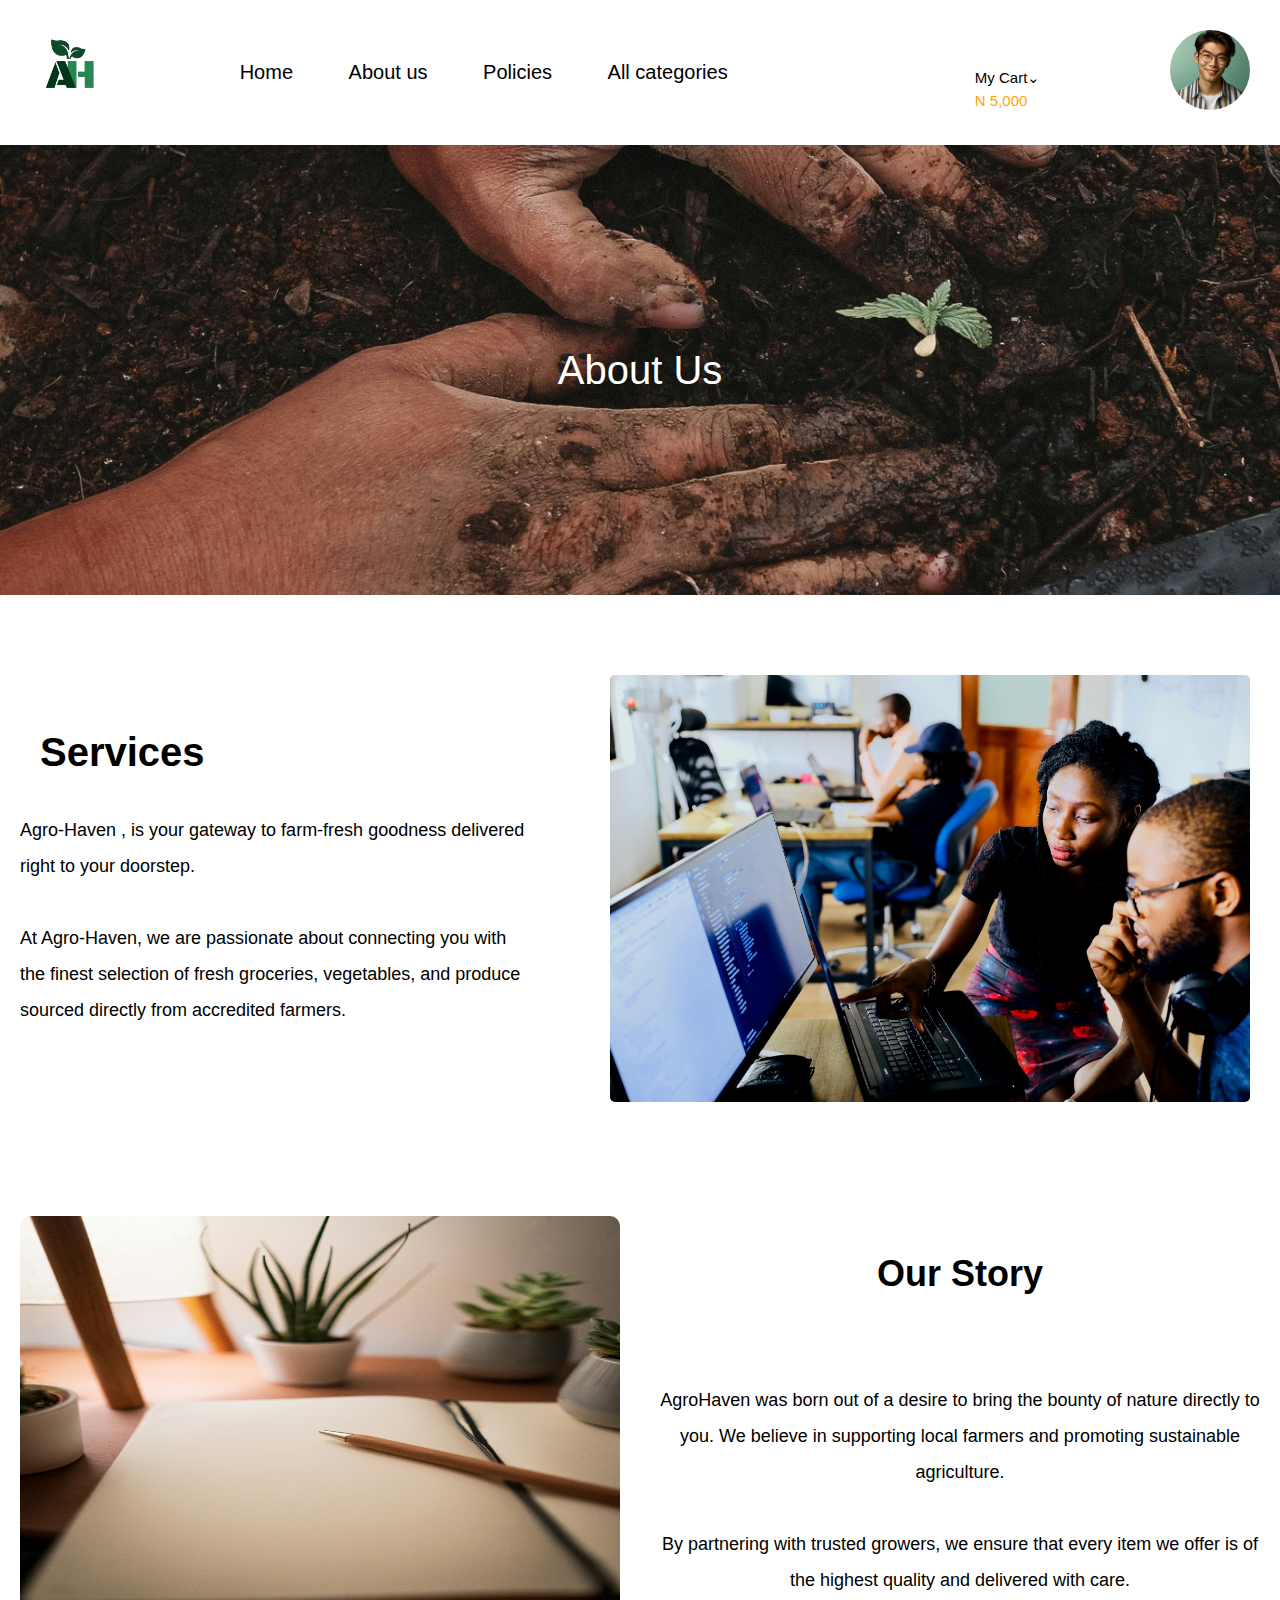
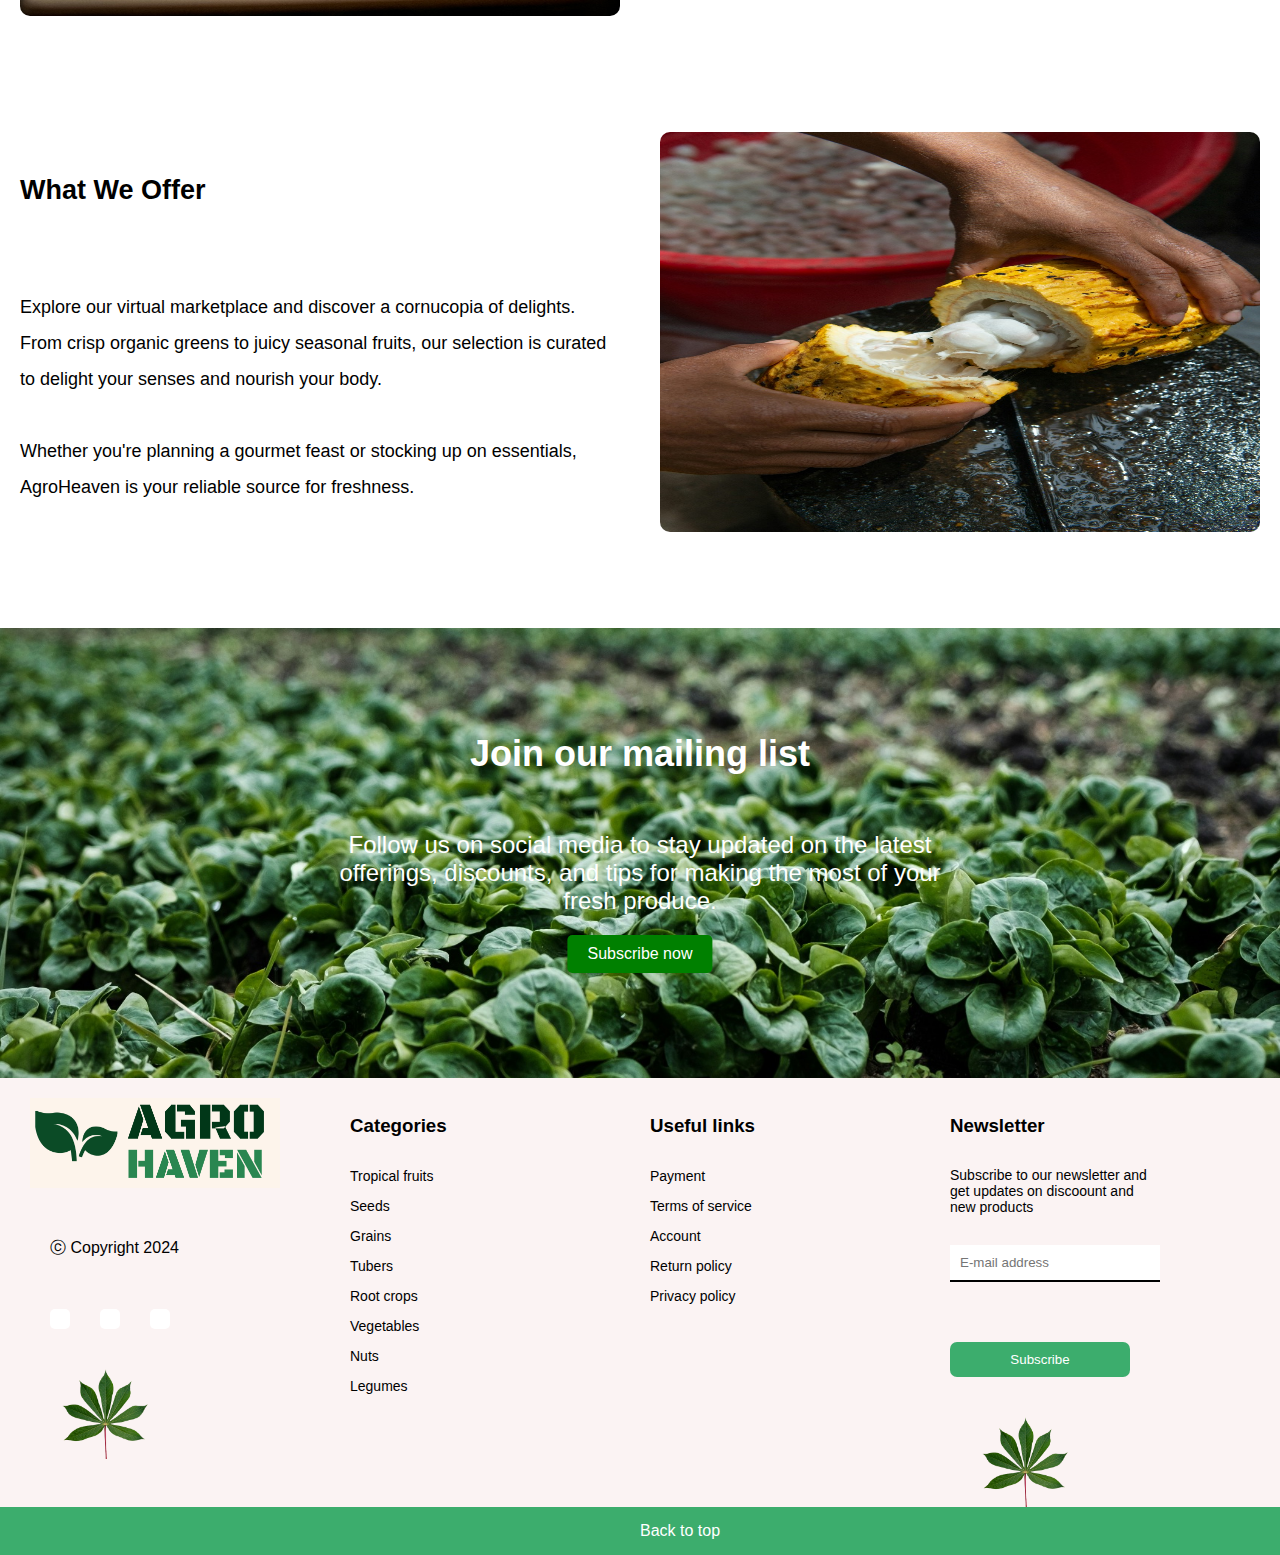
==== commit 0e1599e2: "backtop" ====
--- a/about.html
+++ b/about.html
@@ -207,7 +207,7 @@
         </div>
 
         <div class="back_top">
-            <a href="index.html">Back to top</a>
+            <a href="about.html">Back to top</a>
         </div>
 
 
--- a/style.css
+++ b/style.css
@@ -108,7 +108,7 @@
     justify-content: space-between;
     align-items: center;
     margin: 10px 0px;
-    padding: 50px;
+    padding: 60px 20px 90px 20px;
     /* background-color: #dbf7e7 */
     background: linear-gradient(to right, #a1f2d36c, #FFFFFFA6);
 
@@ -116,7 +116,7 @@
 
 .col1 {
     padding-top: 50px;
-    flex-basis: 45%;
+    flex-basis: 50%;
     position: relative;
     margin-left: 60px;
     color: var(--text-color);
@@ -150,11 +150,18 @@
     font-weight: 500;
 }
 
-
-.col2 {
+.col1 .shop_btn:hover{
+    background: #cff3db;
+}
+
+.col1 .shop_btn a:hover{
+    color: var(--btn_color);
+}
+
+.col2{
     padding-top: 50px;
     position: relative;
-    flex-basis: 55%;
+    flex-basis: 50%;
     display: flex;
     flex-direction: row;
     align-items: left;
@@ -437,7 +444,18 @@
     border-radius: 7px;
 }
 
-
+.second_col button a {
+    color: #ffff;
+    text-decoration:none;
+}
+
+.second_col button:hover{
+    background: #cff3db;
+    color: var(--dark_green);
+}
+.second_col button a:hover{
+    color: var(--dark_green);
+}
 /* -----------------overview-------------------- */
 .overview {
     background: var(--dark_green);
@@ -495,6 +513,7 @@
     font-weight: 400;
     color: #fff;
 }
+/* -----------------feedback--------------- */
 
 .feedback {
     margin: 20px;
@@ -517,7 +536,6 @@
     /* justify-content: space-between; */
 }
 
-/*  */
 
 .carol,
 .michael,
@@ -538,13 +556,12 @@
     flex-basis: 30%;
     position: relative;
 }
-
-.user_image img {
-    width: fit-content;
+.user_image img{
+    width: 100px;
     height: 100px;
     border-radius: 50%;
-    margin-top: 100px;
-    margin-left: 10px;
+    /* margin-top: 100px; */
+    margin: 100px 10px 10px 10px;
 }
 
 .text {
@@ -619,8 +636,7 @@
     padding: 20px;
     margin-left: 20px;
 }
-
-.partner h3 {
+.partner h3{
     margin-top: 20px;
 
 }
@@ -628,8 +644,8 @@
 .partner .camp {
     display: flex;
     flex-direction: row;
-}
-
+    justify-content: space-between;
+}
 .camp img {
     width: 200px;
     height: fit-content;
@@ -731,7 +747,6 @@
 .checkout button a {
     color: #fff;
 }
-
 /* 
 @media only screen and (max-width: 1350px) {
     .checkout {
@@ -804,8 +819,7 @@
     cursor: pointer;
     border-radius: 7px;
 }
-
-.card_bank button:hover {
+.card_bank button:hover{
     background: #c1c0c0;
 }
 
@@ -850,6 +864,13 @@
 
 .pay_check button a {
     color: #fff;
+}
+.pay_check button:hover{
+    background: #cff3db;
+    color: var(--dark_green);
+}
+.pay_check button a:hover{
+    color: var(--dark_green);
 }
 
 /* ---------------policies---------- */
@@ -1071,6 +1092,7 @@
     display: flex;
     flex-direction: column;
     align-items: center;
+    width: 100%;
 }
 
 /* footer details */
@@ -1079,6 +1101,8 @@
     flex-direction: row;
     justify-content: space-between;
     background: #f8ececa1;
+    width: 100%;
+
 }
 
 .company,
@@ -1089,7 +1113,7 @@
     display: flex;
     flex-direction: column;
     margin-top: 20px;
-    row-gap: 20px;
+    row-gap: 30px;
 }
 
 .footer_details h3 {
@@ -1138,10 +1162,12 @@
 }
 
 .company .cassava {
-    margin-right: 40px;
-}
-
-.categories {
+    margin-right: 20px;
+    width: 150px;
+    height: 100px;
+}
+
+.categories{
     margin-left: 20px;
 }
 
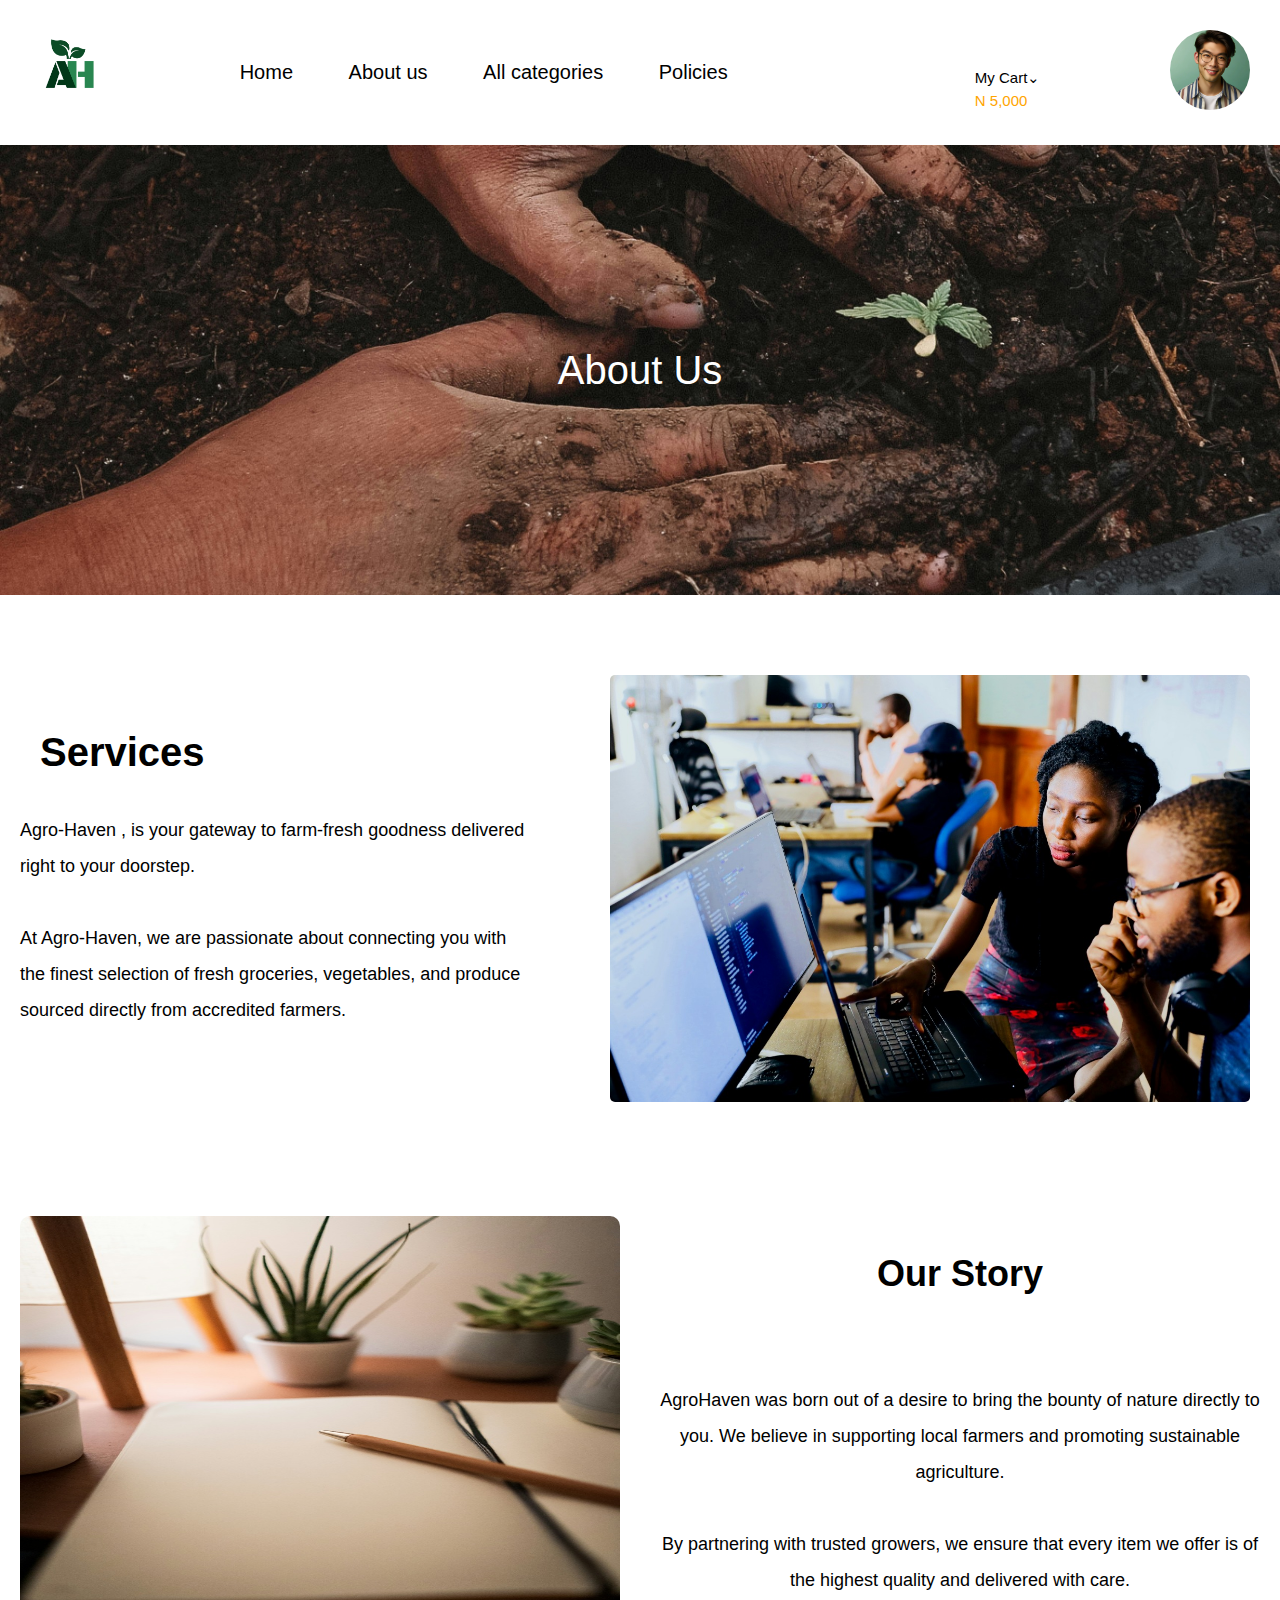
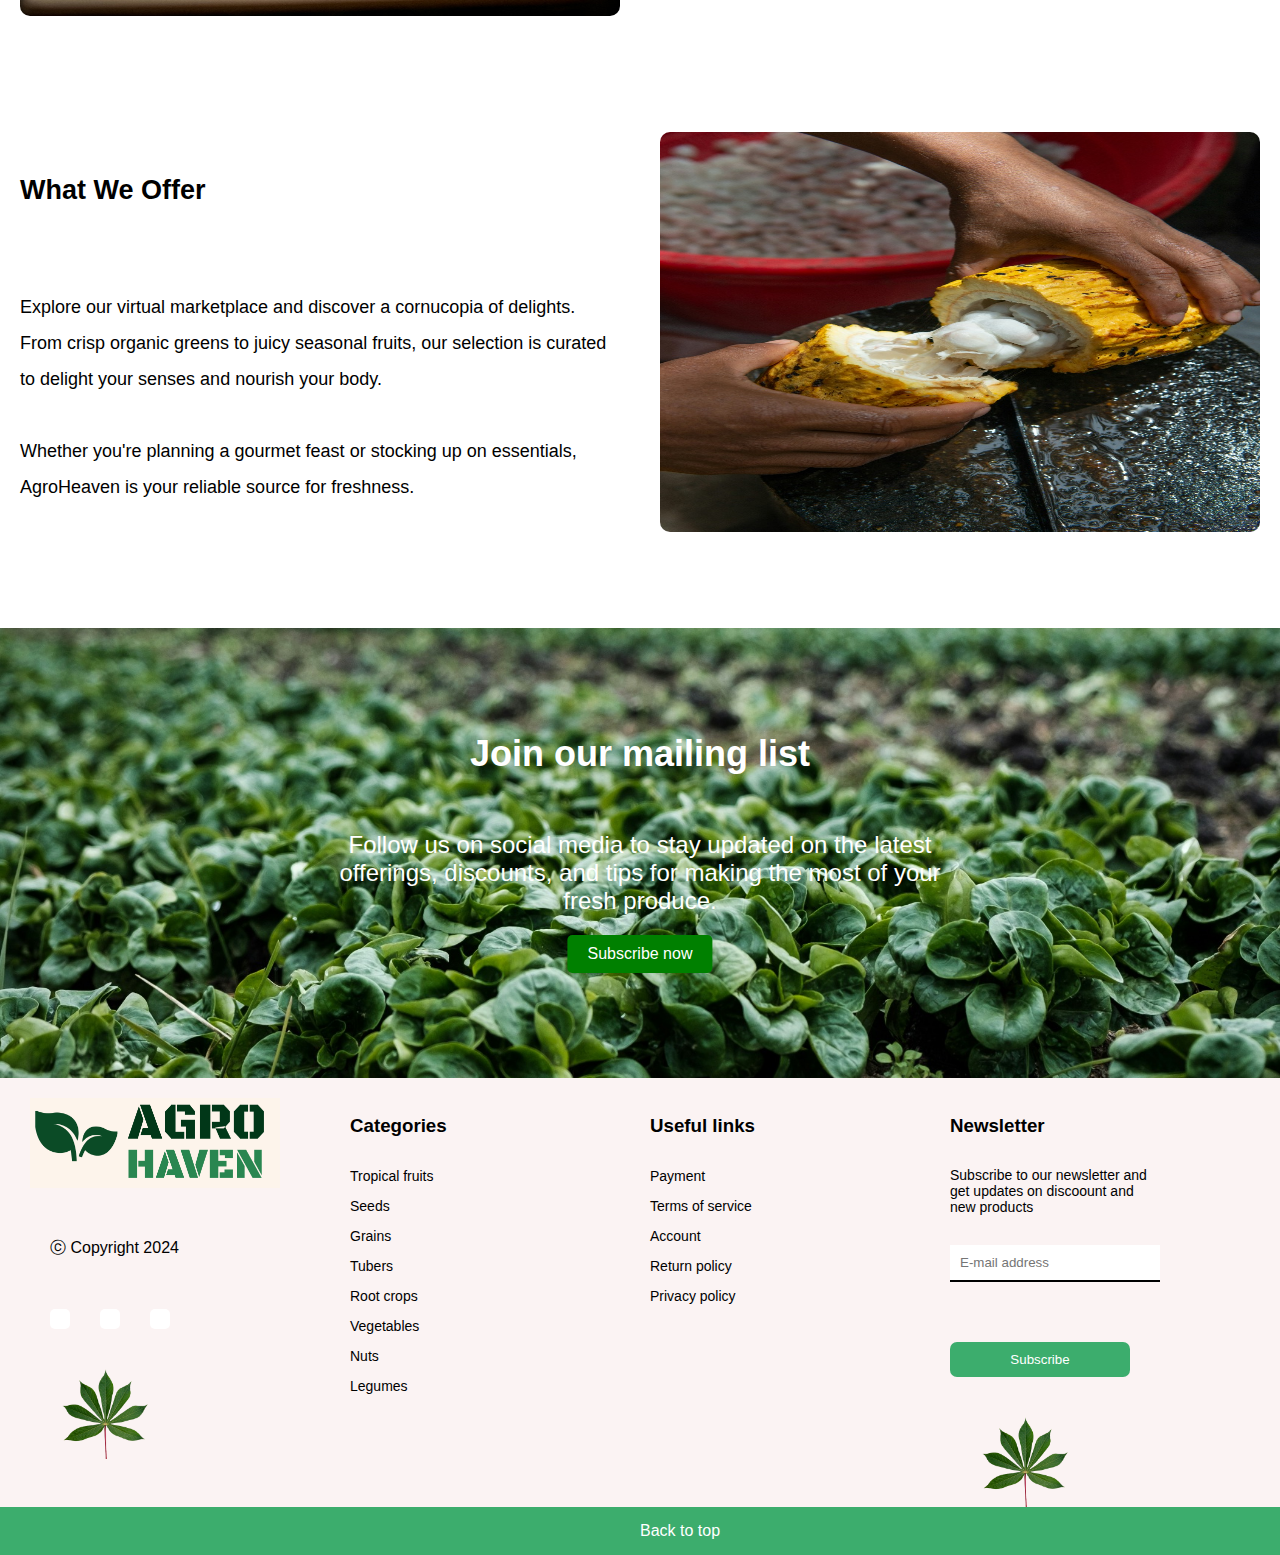
==== commit 2fcb493a: "last commit from Precilia" ====
--- a/about.html
+++ b/about.html
@@ -34,8 +34,8 @@
             <nav>
                 <a href="index.html">Home</a>
                 <a href="#">About us</a>
+                <a href="category.html">All categories</a>
                 <a href="./policies.html">Policies</a>
-                <a href="category.html">All categories</a>
 
             </nav>
 
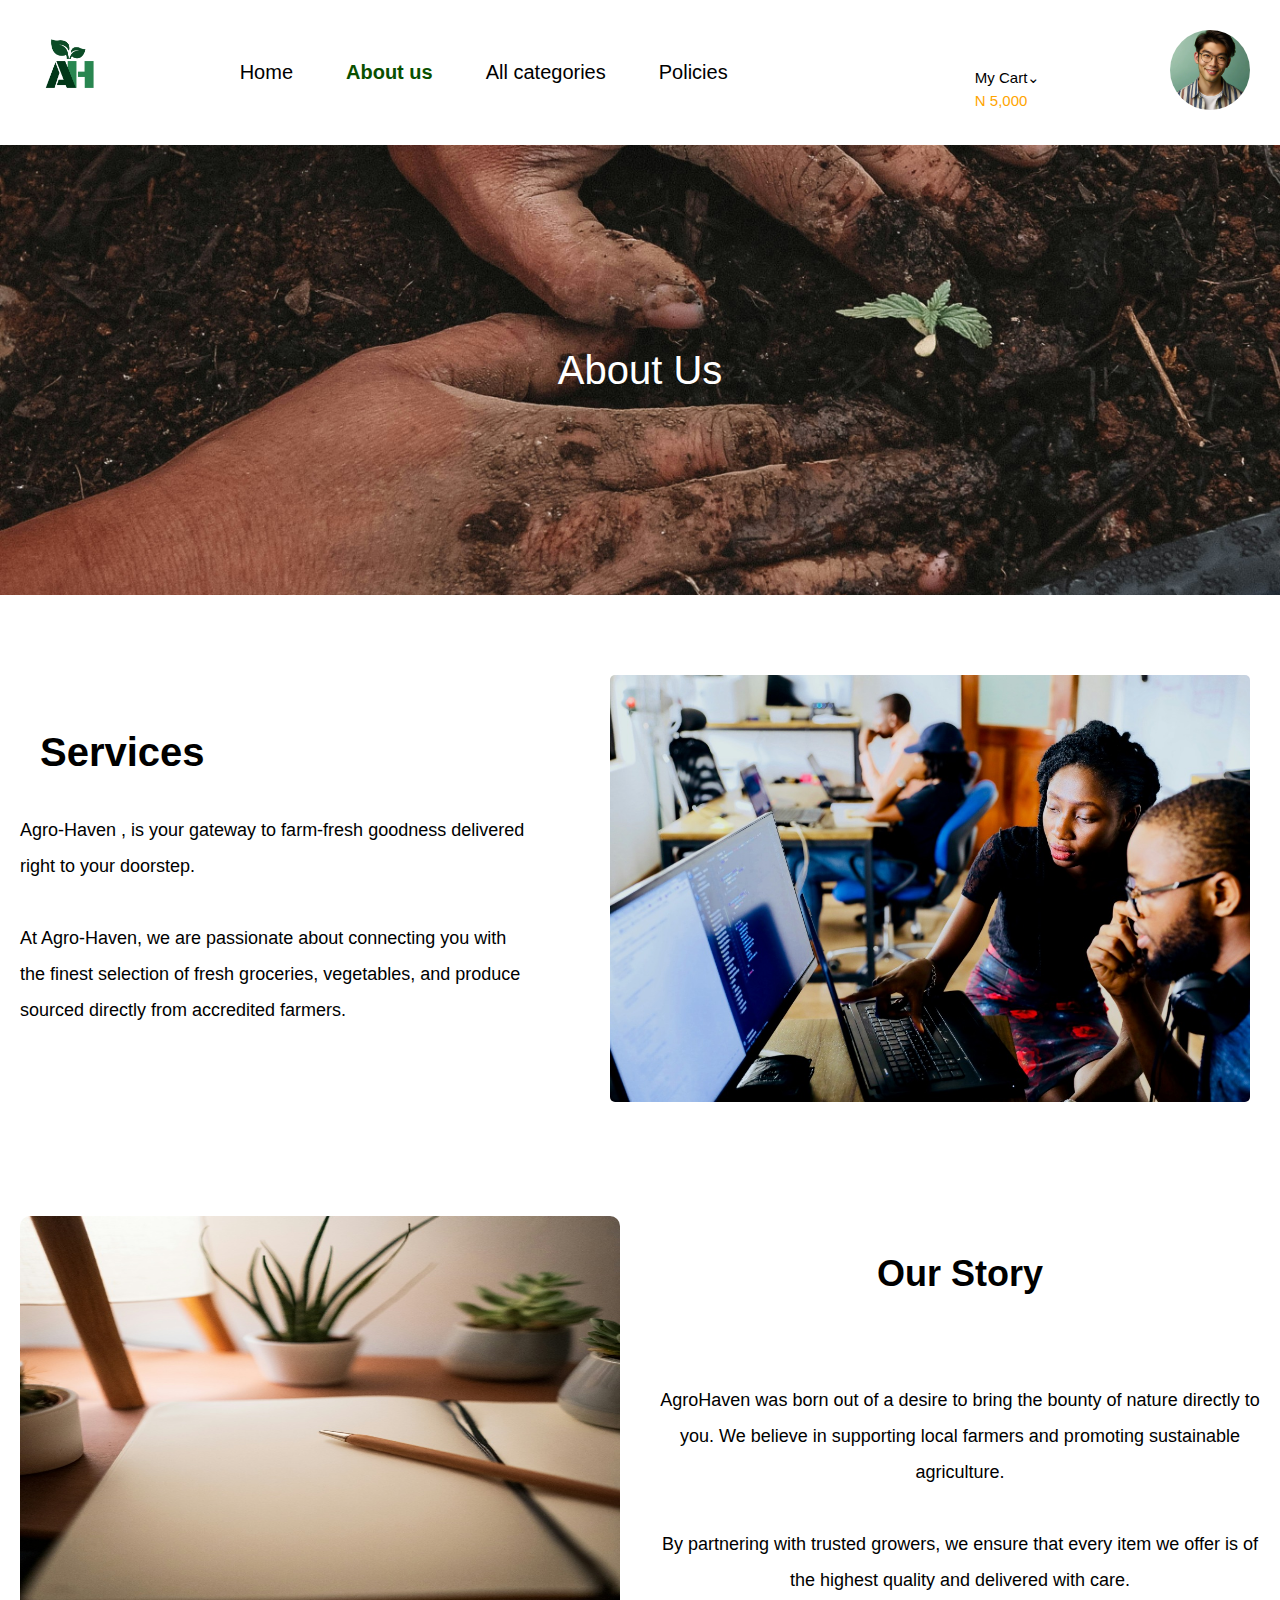
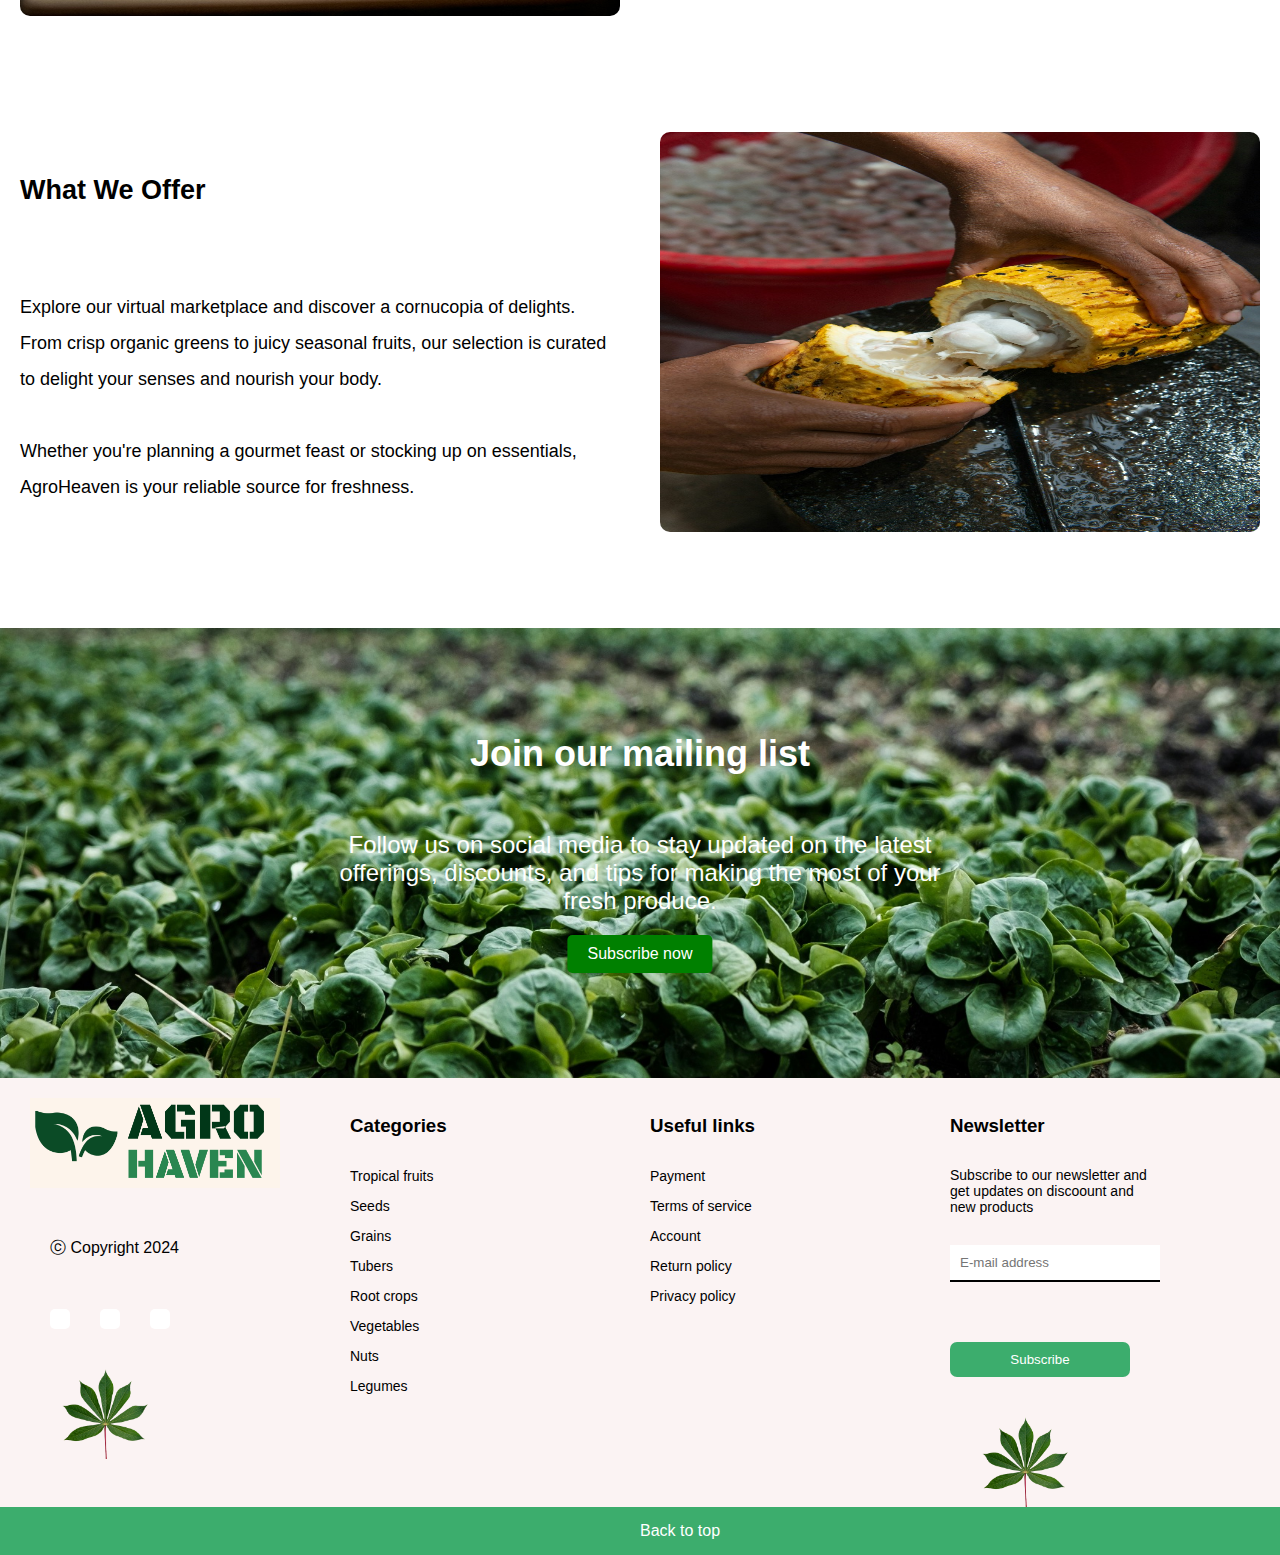
==== commit 83af5b98: "light" ====
--- a/about.html
+++ b/about.html
@@ -33,7 +33,7 @@
 
             <nav>
                 <a href="index.html">Home</a>
-                <a href="#">About us</a>
+                <a href="#"><span>About us</span></a>
                 <a href="category.html">All categories</a>
                 <a href="./policies.html">Policies</a>
 
@@ -43,8 +43,9 @@
                 <a href="#" class="fas fa-search"></a>
                 <div class="cart">
                     <ul>
-                        <li><a href="#">My Cart⌄</a></li>
-                        <li><a href=""><span>N 5,000</span></a></li>
+
+                        <li><a href="checkout.html">My Cart⌄</a></li>
+                        <li><a href="checkout.html"><span>N 5,000</span></a></li>
                     </ul>
                     <a href="#" class="fas fa-shopping-cart"></a>
                 </div>
--- a/style.css
+++ b/style.css
@@ -59,6 +59,11 @@
     color: var(--text_color);
 }
 
+nav a span{
+    color: #095000;
+    font-weight: 600;
+}
+
 nav a:hover {
     color: var(--btn_color);
 }
@@ -344,7 +349,7 @@
 
 .swiper {
     width: 90%;
-    height: 385px;
+    height: 395px;
     margin: 10px;
     justify-content: center;
     align-items: center;
@@ -357,7 +362,7 @@
     background-color: #f9f9f9;
     border: 2px solid #ddd;
     padding: 10px;
-    height: 320px;
+    height: 350px;
     text-align: center;
     box-shadow: 0 2px 4px rgba(0, 0, 0, 0.1);
     margin: 10px;
@@ -365,9 +370,9 @@
 
 /* Product image */
 .swiper-slide img {
-    margin-top: 30px;
+    margin-top: 15px;
     position: relative;
-    width: 180px;
+    width: 190px;
     height: 140px;
     object-fit: cover;
     margin-bottom: 30px;
@@ -381,7 +386,7 @@
 
 /* Price per kg */
 .swiper-slide sub {
-    margin-bottom: 25px;
+    margin-bottom: 15px;
     font-size: 14px;
     color: #090909;
 }
@@ -396,6 +401,25 @@
 .checked {
     color: #f1c40f;
     /* Filled star color */
+}
+.add_cart_cate {
+    display: flex;
+    flex-direction: row;
+    gap: 20px;
+    /* align-items: center; */
+    /* justify-content: space-between; */
+}
+.add_cart_cate i{
+    background: #095000;
+    color: #fff;
+    padding: 10px;
+    border-radius: 5px;
+    margin-top: 7px;
+    margin-left: 10px;
+}
+.add_cart_cate p{
+    font-size: 15px;
+    margin-top: 7px;
 }
 
 /* --------next section shop now------------- */
